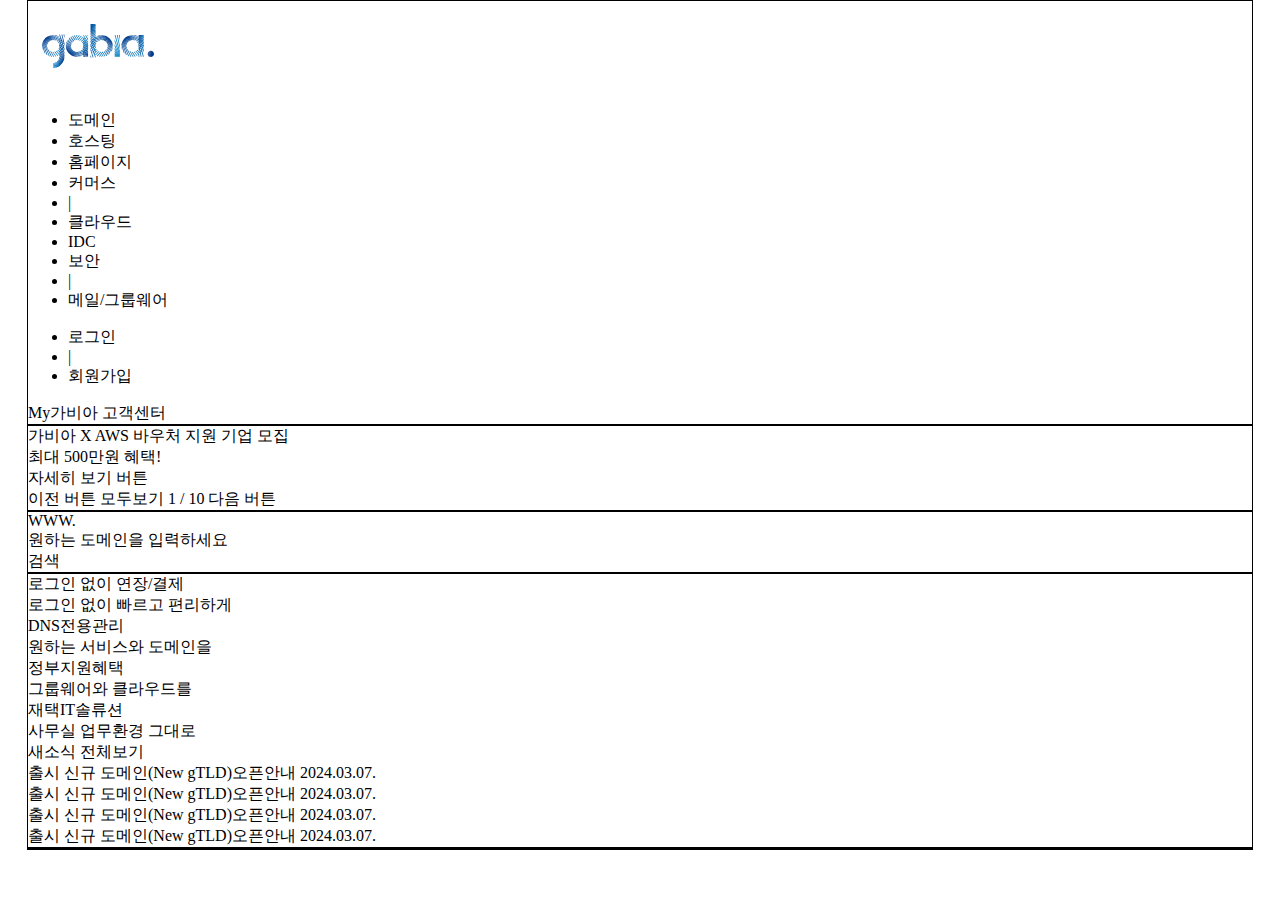
==== index.html @ aa73c3cf "Add files via upload" ====
<!DOCTYPE html>
<html lang="ko">
<head>
    <meta charset="UTF-8">
    <meta name="viewport" content="width=device-width, initial-scale=1.0">
    <link rel="stylesheet" href="./index.css">
    <link rel="stylesheet" href="reset.css">
    <title>웹을 넘어 클라우드로, 가비아</title>
</head>
<body>
	<div class="wrap">
        <header>
            <div class="container">
                <div class="header_cont">
                    <div class="main_logo">
                        <img src="./img/logo-gabia.svg" alt="가비아 로고">
                    </div>
                    <div>
                        <ul class="nav_cont">
                            <a href="#"><li>도메인</li></a>
                            <a href="#"><li>호스팅</li></a>
                            <a href="#"><li>홈페이지</li></a>
                            <a href="#"><li>커머스</li></a>
                            <a href="#"><li>|</li></a>
                            <a href="#"><li>클라우드</li></a>
                            <a href="#"><li>IDC</li></a>
                            <a href="#"><li>보안</li></a>
                            <a href="#"><li>|</li></a>
                            <a href="#"><li>메일/그룹웨어</li></a>
                        </ul>
                    </div>
                    <div>
                        <ul>
                            <a href="#"><li>로그인</li></a>
                            <a href="#"><li>|</li></a>
                            <a href="#"><li>회원가입</li></a>
                        </ul>
                    </div>
                    <div>
                        <a href="#"><span>My가비아</span></a>
                        <a href="#"><span>고객센터</span></a>
                    </div>
                </div>
            </div>
        </header>
        <section>
            <div class="sec_1">
                <div class="container">
                    <div>
                        <div>가비아 X AWS 바우처 지원 기업 모집</div>
                        <div>최대 500만원 혜택!</div>
                        <div>자세히 보기 버튼</div>
                        <div>
                            <span>이전 버튼</span>
                            <span>모두보기 1 / 10</span>
                            <span>다음 버튼</span>
                        </div>
                    </div>
                </div>
            </div>
            <div class="sec_2">
                <div class="container">
                    <div>
                        <div>WWW.</div>
                        <div>원하는 도메인을 입력하세요</div>
                        <div>검색</div>
                    </div>
                </div>
            </div>
            <div class="sec_3">
                <div class="container">
                    <div>
                        <div>
                            <div>로그인 없이 연장/결제</div>
                            <div>로그인 없이 빠르고 편리하게</div>
                        </div>
                        <div>
                            <div>DNS전용관리</div>
                            <div>원하는 서비스와 도메인을</div>
                        </div>
                        <div>
                            <div>정부지원혜택</div>
                            <div>그룹웨어와 클라우드를</div>
                        </div>
                        <div>
                            <div>재택IT솔류션</div>
                            <div>사무실 업무환경 그대로</div>
                        </div>
                    </div>
                    <div>
                        <div>
                            <div>
                                <span>새소식</span>
                                <span>전체보기</span>
                            </div>
                            <div>
                                <div>
                                    <span>출시</span>
                                    <span>신규 도메인(New gTLD)오픈안내</span>
                                    <span>2024.03.07.</span>
                                </div>
                            </div>
                            <div>
                                <div>
                                    <span>출시</span>
                                    <span>신규 도메인(New gTLD)오픈안내</span>
                                    <span>2024.03.07.</span>
                                </div>
                            </div>
                            <div>
                                <div>
                                    <span>출시</span>
                                    <span>신규 도메인(New gTLD)오픈안내</span>
                                    <span>2024.03.07.</span>
                                </div>
                            </div>
                            <div>
                                <div>
                                    <span>출시</span>
                                    <span>신규 도메인(New gTLD)오픈안내</span>
                                    <span>2024.03.07.</span>
                                </div>
                            </div>
                        </div>
                        <div></div>
                    </div>
                </div>
            </div>
            <div class="sec_4">
                <div class="container"></div>
            </div>
        </section>
    </div>
</body>
</html>
---- index.css ----
.header {
  height: 90px;
  background-color: rgb(206, 247, 247);
}
.container {
  width: 1224px;
  height: inherit;
  background-color: #fff;
  border: 1px solid;
  margin: 0 auto;
}
.header .container {
  display: flex;
}
.header div .logo {
  width: 156px;
  height: inherit;
  background-color: beige;
}
.header div .logo img {
  margin-left: 10px;
}
.header div .nav {
  width: 663px;
  height: inherit;
  background-color: rgb(250, 250, 139);
}
.header div .nav ul {
  padding: 0;
  margin: 0;
  margin-top: 25px;
  display: flex;
  list-style: none;
}
.header div .nav ul li {
  font-size: 18px;
  letter-spacing: -1px;
  padding: 7px;
  margin: 1px;
}
.header div .log_page {
  width: 204px;
  height: inherit;
  background-color: beige;
  display: flex;
  justify-content: flex-end;
  align-items: center;
}
.header div .log_page button {
  font-size: 14px;
  color: #666666;
  padding: 0 5px;
  letter-spacing: -1px;
}
.header div .log_page .btn_log {
  border-right: 1px solid #999;
}
/* //log_page */
.header div .My_page {
  width: 201px;
  height: inherit;
  background-color: rgb(250, 250, 139);
  display: flex;
  align-items: center;
}
.header div .My_page button {
  width: 80px;
  padding: 3px 0;
  background-color: #9ca0a7;
  color: #fff;
  letter-spacing: -1px;
  border-radius: 2px;
  margin-left: 2px;
}
.header div .My_page .btn_my {
  margin-right: 5px;
}

/* //.header */

.banner {
  height: 400px;
  background-color: rgb(119, 253, 253);
}
.banner .ban_con {
  display: flex;
  flex-direction: column;
}
.banner div .ban_tit {
  width: 1224px;
  height: 215px;
  background-color: rgb(202, 202, 75);
}
.banner div .ban_look {
  width: 1224px;
  height: 103px;
  background-color: rgb(248, 248, 119);
}
.banner div .ban_slide_btn {
  width: 1224px;
  height: 82px;
  background-color: rgb(202, 202, 75);
}

/* //banner */

.search {
  height: 85px;
  background-color: #fbfaf8;
}
.search_main {
  width: 1170px;
  height: 54px;
  line-height: 54px;
  font-size: 20px;
  margin: 16px auto;
  border: 1px solid #cccccc;
  background-color: #fff;
  border-radius: 3px;
  display: flex;
}
.search .container {
  background-color: #fbfaf8;
}
.search_main .search_text {
  width: 98px;
  height: 54px;
  text-align: center;
}
.search_main .search_input {
  width: 947px;
  height: 54px;
  color: #ccccd6;
}
.search_main .search_btn {
  flex-grow: 1;
  text-align: center;
  background-color: #2c8bcb;
  color: #fff;
}

/* //search */

.choose {
  height: 510px;
  background-color: rgb(119, 253, 253);
}
.choose .choose_ban {
  height: 194px;
  background-color: rgb(248, 248, 119);
  display: flex;
}
.choose .choose_ban div {
  width: 281px;
  height: 122px;
  text-align: center;
  margin: 11px;
  margin-top: 41px;
  /* background-color: aqua; */
  border: 1px solid #cccccc;
  border-radius: 3px;
}
.choose .choose_ban div:first-child {
  margin-left: 15px;
}
.choose .choose_ban div dl {
  margin-top: 20px;
}
.choose .choose_ban div dt {
  font-weight: 500;
  font-size: 20px;
  letter-spacing: -2px;
  color: #333333;
}
.choose .choose_ban div dd {
  padding: 10px 38px;
  margin-left: 0;
  font-weight: 300;
  letter-spacing: -1px;
  color: #666666;
}

.choose .choose_art {
  height: 316px;
  display: flex;
}

.choose .choose_art .choose_news {
  width: 615px;
  height: 316px;
  background-color: beige;
}
.choose .choose_art .choose_event {
  width: 615px;
  height: 316px;
  background-color: rgb(202, 202, 75);
}

/* //choose */
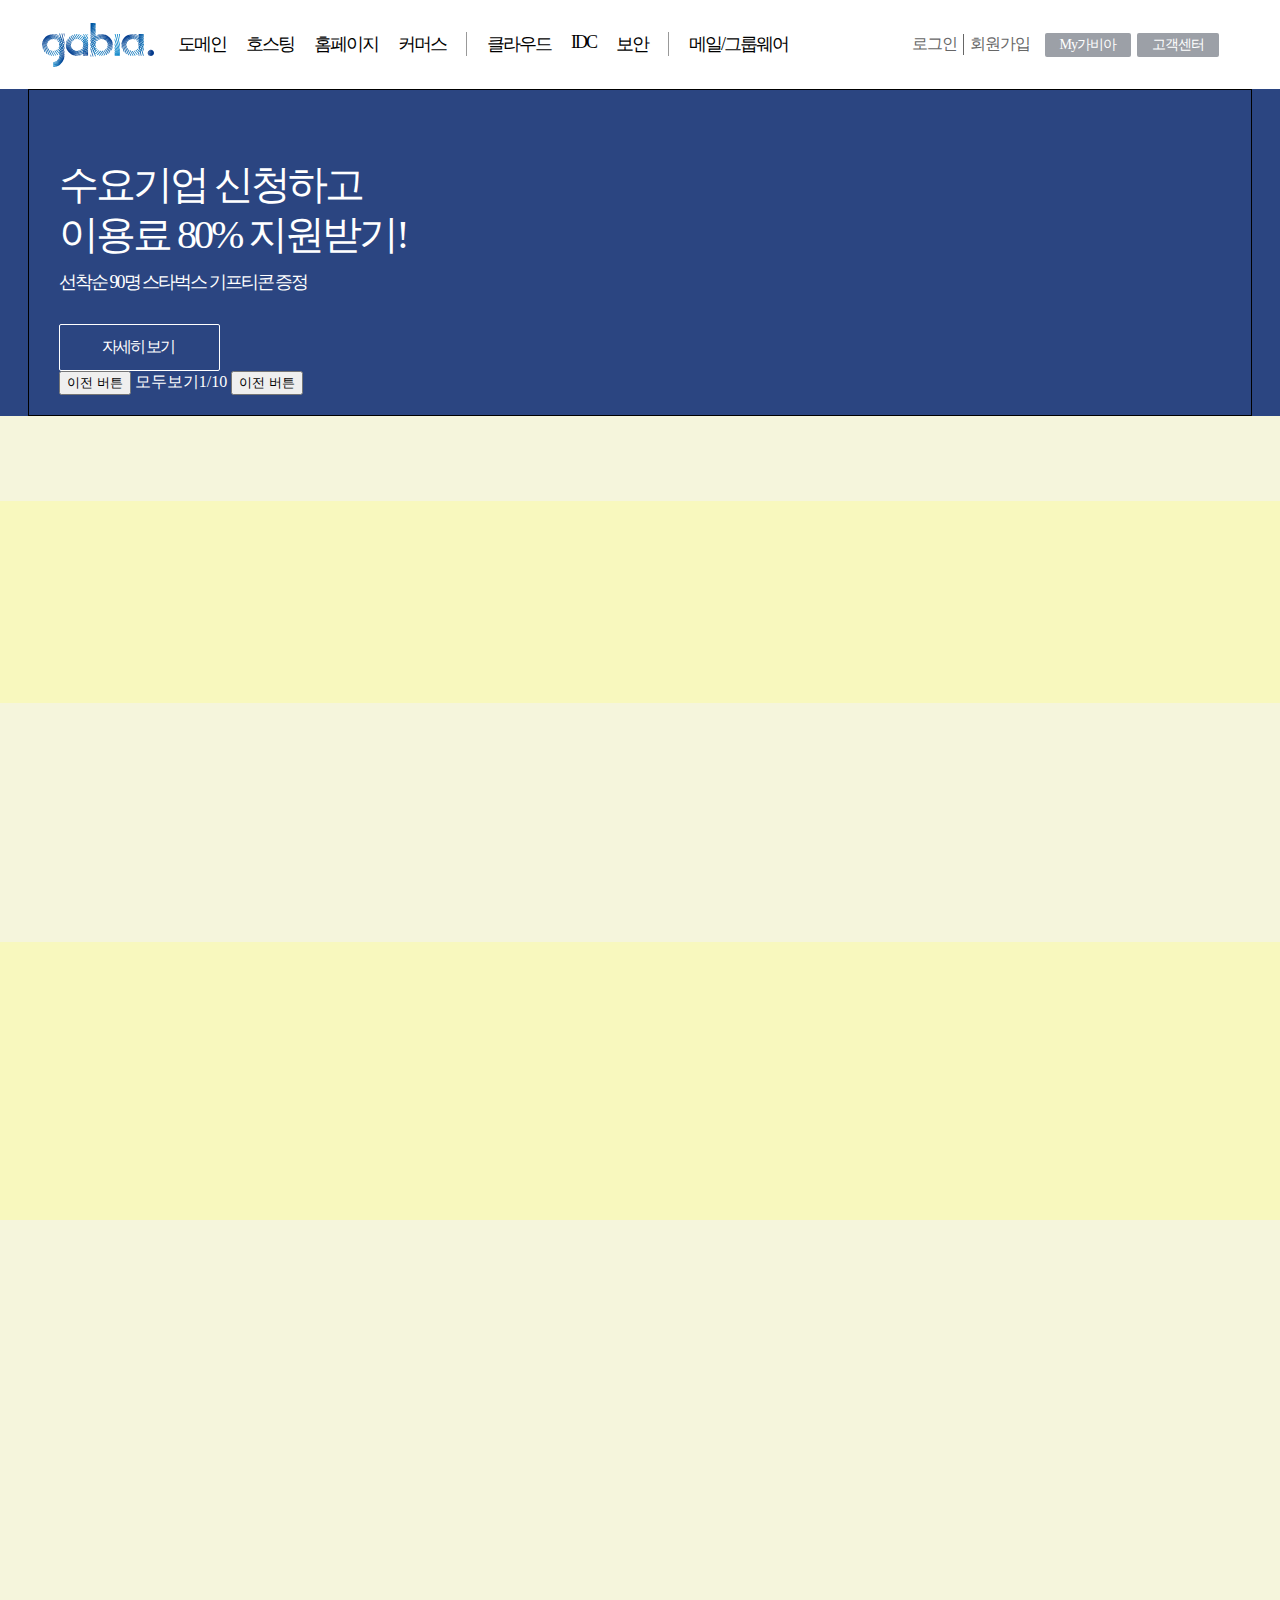
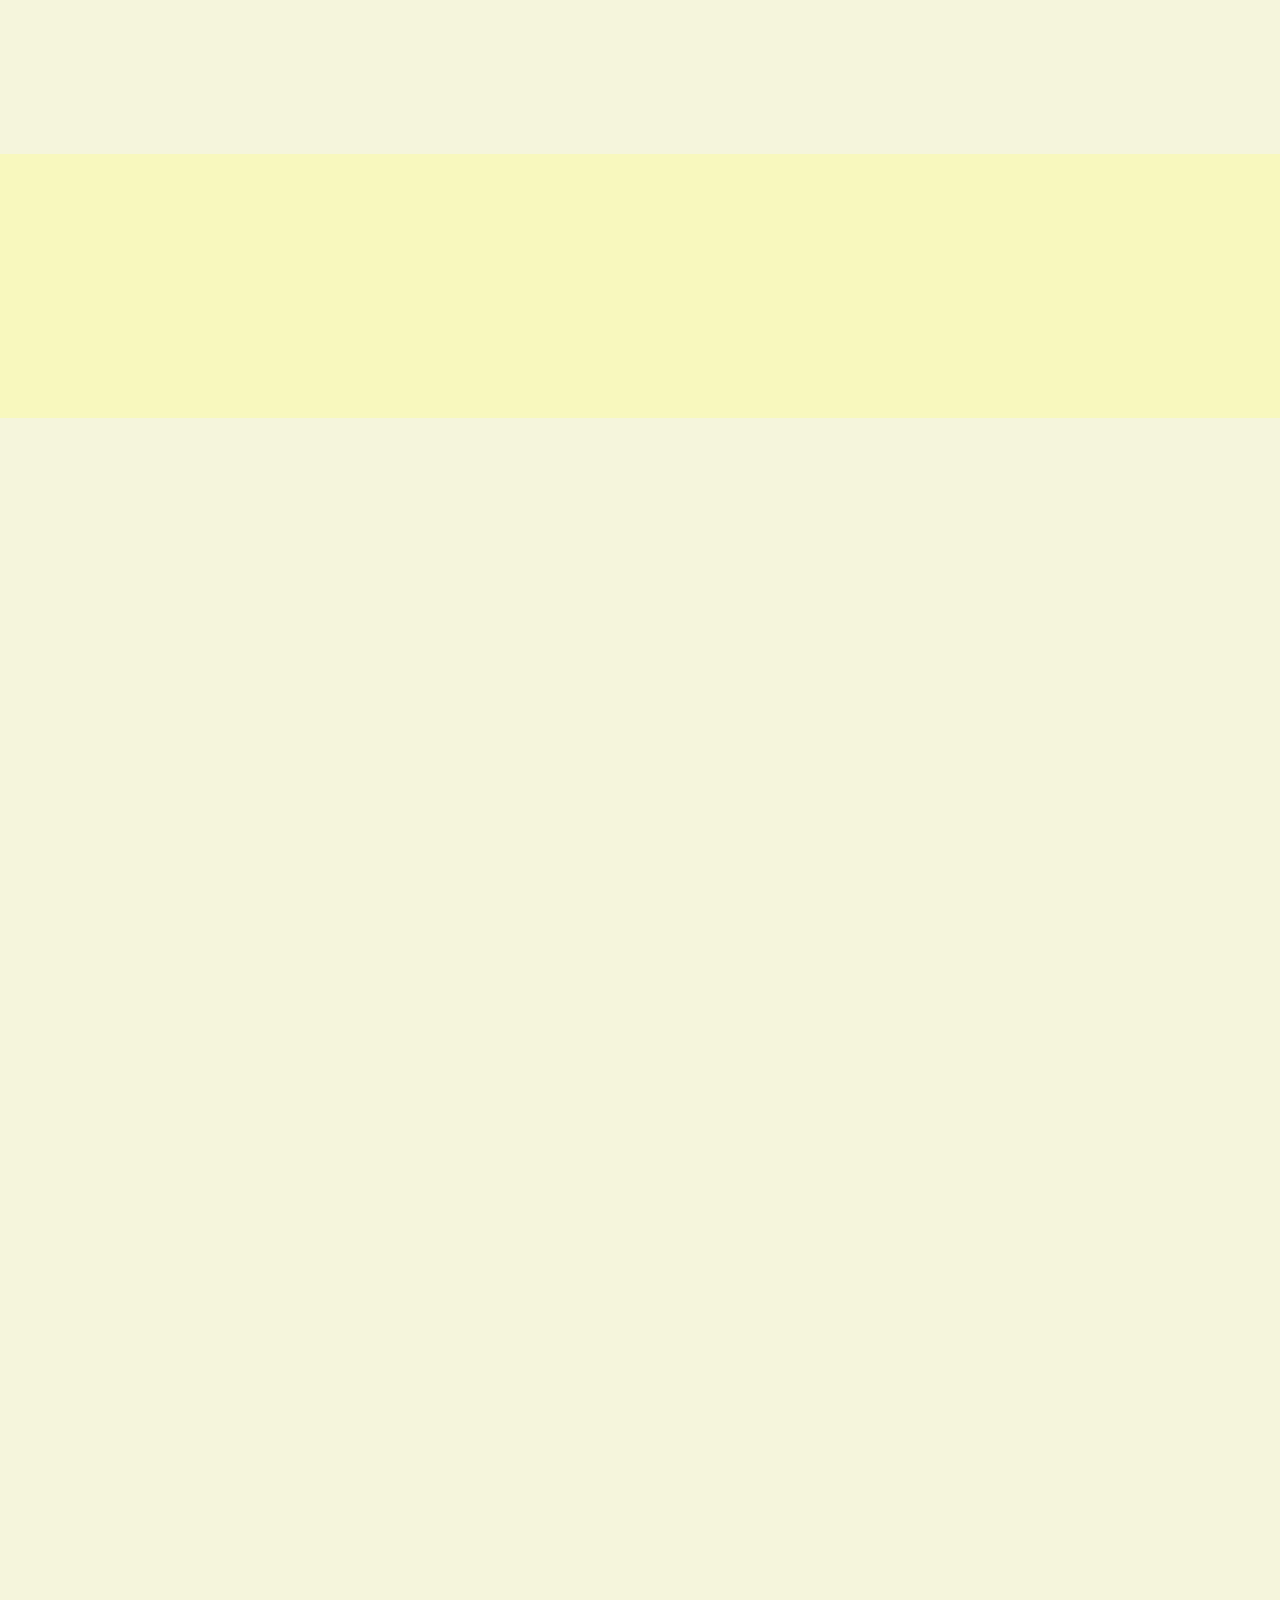
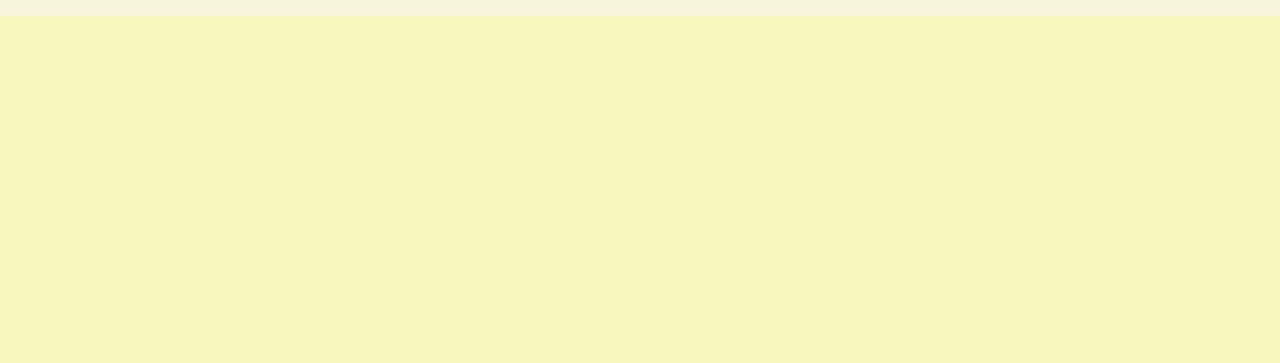
==== commit c82db396: "Add files via upload" ====
--- a/index.html
+++ b/index.html
@@ -1,135 +1,131 @@
 <!DOCTYPE html>
 <html lang="ko">
 <head>
-    <meta charset="UTF-8">
-    <meta name="viewport" content="width=device-width, initial-scale=1.0">
-    <link rel="stylesheet" href="./index.css">
-    <link rel="stylesheet" href="reset.css">
-    <title>웹을 넘어 클라우드로, 가비아</title>
+	<meta charset="UTF-8">
+	<meta name="viewport" content="width=device-width, initial-scale=1.0">
+	<link rel="stylesheet" href="./css/index.css">
+	<link rel="stylesheet" href="./css/reset.css">
+	<title>웹을 넘어 클라우드로. 가비아</title>
 </head>
 <body>
-	<div class="wrap">
-        <header>
-            <div class="container">
-                <div class="header_cont">
-                    <div class="main_logo">
-                        <img src="./img/logo-gabia.svg" alt="가비아 로고">
-                    </div>
-                    <div>
-                        <ul class="nav_cont">
-                            <a href="#"><li>도메인</li></a>
-                            <a href="#"><li>호스팅</li></a>
-                            <a href="#"><li>홈페이지</li></a>
-                            <a href="#"><li>커머스</li></a>
-                            <a href="#"><li>|</li></a>
-                            <a href="#"><li>클라우드</li></a>
-                            <a href="#"><li>IDC</li></a>
-                            <a href="#"><li>보안</li></a>
-                            <a href="#"><li>|</li></a>
-                            <a href="#"><li>메일/그룹웨어</li></a>
-                        </ul>
-                    </div>
-                    <div>
-                        <ul>
-                            <a href="#"><li>로그인</li></a>
-                            <a href="#"><li>|</li></a>
-                            <a href="#"><li>회원가입</li></a>
-                        </ul>
-                    </div>
-                    <div>
-                        <a href="#"><span>My가비아</span></a>
-                        <a href="#"><span>고객센터</span></a>
-                    </div>
-                </div>
-            </div>
-        </header>
-        <section>
-            <div class="sec_1">
-                <div class="container">
-                    <div>
-                        <div>가비아 X AWS 바우처 지원 기업 모집</div>
-                        <div>최대 500만원 혜택!</div>
-                        <div>자세히 보기 버튼</div>
-                        <div>
-                            <span>이전 버튼</span>
-                            <span>모두보기 1 / 10</span>
-                            <span>다음 버튼</span>
-                        </div>
-                    </div>
-                </div>
-            </div>
-            <div class="sec_2">
-                <div class="container">
-                    <div>
-                        <div>WWW.</div>
-                        <div>원하는 도메인을 입력하세요</div>
-                        <div>검색</div>
-                    </div>
-                </div>
-            </div>
-            <div class="sec_3">
-                <div class="container">
-                    <div>
-                        <div>
-                            <div>로그인 없이 연장/결제</div>
-                            <div>로그인 없이 빠르고 편리하게</div>
-                        </div>
-                        <div>
-                            <div>DNS전용관리</div>
-                            <div>원하는 서비스와 도메인을</div>
-                        </div>
-                        <div>
-                            <div>정부지원혜택</div>
-                            <div>그룹웨어와 클라우드를</div>
-                        </div>
-                        <div>
-                            <div>재택IT솔류션</div>
-                            <div>사무실 업무환경 그대로</div>
-                        </div>
-                    </div>
-                    <div>
-                        <div>
-                            <div>
-                                <span>새소식</span>
-                                <span>전체보기</span>
-                            </div>
-                            <div>
-                                <div>
-                                    <span>출시</span>
-                                    <span>신규 도메인(New gTLD)오픈안내</span>
-                                    <span>2024.03.07.</span>
-                                </div>
-                            </div>
-                            <div>
-                                <div>
-                                    <span>출시</span>
-                                    <span>신규 도메인(New gTLD)오픈안내</span>
-                                    <span>2024.03.07.</span>
-                                </div>
-                            </div>
-                            <div>
-                                <div>
-                                    <span>출시</span>
-                                    <span>신규 도메인(New gTLD)오픈안내</span>
-                                    <span>2024.03.07.</span>
-                                </div>
-                            </div>
-                            <div>
-                                <div>
-                                    <span>출시</span>
-                                    <span>신규 도메인(New gTLD)오픈안내</span>
-                                    <span>2024.03.07.</span>
-                                </div>
-                            </div>
-                        </div>
-                        <div></div>
-                    </div>
-                </div>
-            </div>
-            <div class="sec_4">
-                <div class="container"></div>
-            </div>
-        </section>
-    </div>
+	<header class="header">
+		<div class="container">
+			<div class="gabia_logo">
+				<a href="#">
+					<img src="./img/logo-gabia.svg" alt="가비아 로고">
+				</a>
+			</div>
+			<div class="nav">
+				<ul>
+					<li><a href="#">도메인</a></li>
+					<li><a href="#">호스팅</a></li>
+					<li><a href="#">홈페이지</a></li>
+					<li><a href="#">커머스</a></li>
+					<li><a href="#">클라우드</a></li>
+					<li><a href="#">IDC</a></li>
+					<li><a href="#">보안</a></li>
+					<li><a href="#">메일/그룹웨어</a></li>
+				</ul>
+			</div>
+			<div class="nav_log">
+				<span>
+					<a href="#">로그인</a>
+				</span>
+				<span>
+					<a href="#">회원가입</a>
+				</span>
+				<span class="mygbia_box">
+					<a href="#">My가비아</a>
+				</span>
+				<span class="mygbia_box center">
+					<a href="#">고객센터</a>
+				</span>
+			</div>
+		</div>
+	</header>
+	<!-- //header -->
+	<section class="banner">
+		<div class="container">
+			<div class="banner_text">
+				<p>
+					수요기업 신청하고 <br>
+					이용료 80% 지원받기!
+				</p>
+				<p>
+					선착순 90명 스타벅스 기프티콘 증정
+				</p>
+			</div>
+			<div class="btn_look">
+				<a href="#">자세히 보기</a>
+			</div>
+			<div class="btn_bottom">
+					<button>이전 버튼</button>
+					<a href="">모두보기</a>1/10
+					<button>이전 버튼</button>
+			</div>
+		</div>
+	</section>
+	<section class="search">
+		<div class="container">
+			<div></div>
+			<div></div>
+			<div></div>
+		</div>
+	</section>
+	<section class="select">
+		<div class="container">
+			<div></div>
+			<div></div>
+			<div></div>
+			<div></div>
+		</div>
+	</section>
+	<section class="news">
+		<div class="container">
+			<div></div>
+			<div></div>
+		</div>
+	</section>
+	<section class="banner2">
+		<div class="container">
+			<div></div>
+			<div></div>
+			<div></div>
+			<div></div>
+		</div>
+	</section>
+	<section class="question">
+		<div class="container">
+			<div></div>
+			<div></div>
+			<div></div>
+			<div></div>
+		</div>
+	</section>
+	<section class="library">
+		<div class="container">
+			<div></div>
+			<div></div>
+			<div></div>
+		</div>
+	</section>
+	<section class="noticewrap">
+		<div class="container">
+			<div></div>
+			<div></div>
+		</div>
+	</section>
+	<section class="sitemap">
+		<div class="container">
+			<div></div>
+			<div></div>
+		</div>
+	</section>
+	<footer class="footer">
+		<div class="container">
+			<div></div>
+			<div></div>
+		</div>
+	</footer>
 </body>
 </html>--- a/css/index.css
+++ b/css/index.css
@@ -0,0 +1,142 @@
+.container {
+	width: 1224px;
+	height: inherit;
+	/* border: 1px solid black; */
+	margin: 0 auto;
+}
+/* //container */
+.header {
+	height: 89px;
+}
+.header .container {
+	display: flex;
+}
+.header .nav ul {
+	display: flex;
+	padding: 32px 0;
+	margin: 0;
+}
+.header .nav ul li {
+	list-style: none;
+	letter-spacing: -2px;
+	font-size: 1.125rem;
+	font-weight: 400;
+	margin: 0 10px;
+}
+.header .nav ul li:nth-child(4),
+.header .nav ul li:nth-child(7) {
+	border-right: 1px solid #999;
+	padding-right: 20px;
+}
+.header .nav_log {
+	display: flex;
+	flex-grow: 1;
+	justify-content: flex-end;
+    align-items: center;
+	letter-spacing: -1px;
+	color: #666;
+	margin-right: 30px;
+}
+.header .nav_log span a {
+	padding: 0 6px;
+}
+.header .nav_log span:nth-child(2) {
+	border-left: 1px solid #666;
+	margin-right: 6px;
+}
+.header .nav_log span.mygbia_box {
+	font-size: 0.875rem;
+	background-color: #9ca0a7;
+	padding: 3px 9px;
+	border-radius: 2px;
+	color: #fff;
+	margin: 0 3px;
+	font-weight: 400;
+}
+
+/* //header */
+
+.banner {
+	/* height: 400px; */
+	background-color: #2B4581;
+}
+.banner .container {
+	border: 1px solid black;
+	padding: 20px 30px;
+	box-sizing: border-box;
+	color: #fff;
+	display: flex;
+	flex-direction: column;
+}
+.banner .banner_text p:first-child {
+	margin: 0;
+	font-size: 40px;
+    font-weight: 400;
+    line-height: 50px;
+	letter-spacing: -3px;
+	padding-top: 50px;
+}
+.banner .banner_text p:last-child {
+	font-size: 18px;
+    font-weight: 100;
+	letter-spacing: -2px;
+	margin: 10px 0 0 0;
+}
+.banner .btn_look {
+	width: 75px;
+	border: 1px solid #fff;
+	padding: 12px 42px;
+	margin-top: 30px;
+	font-weight: 400;
+	letter-spacing: -2px;
+	border-radius: 2px;
+}
+
+
+
+/* //benner */
+
+
+
+
+
+
+
+
+
+
+
+/* //banner */
+
+.search {
+	height: 85px;
+	background-color: beige;
+}
+.select {
+	height: 202px;
+	background-color: rgb(248, 248, 190);
+}
+.news {
+	height: 239px;
+	background-color: beige;
+}
+.question {
+	height: 278px;
+	background-color: rgb(248, 248, 190);
+}
+.library {
+	height: 534px;
+	background-color: beige;
+}
+.noticewrap {
+	height: 264px;
+	background-color: rgb(248, 248, 190);
+}
+.sitemap {
+	height: 1197px;
+	background-color: beige;
+}
+.footer {
+	height: 348px;
+	background-color: rgb(248, 248, 190);
+}
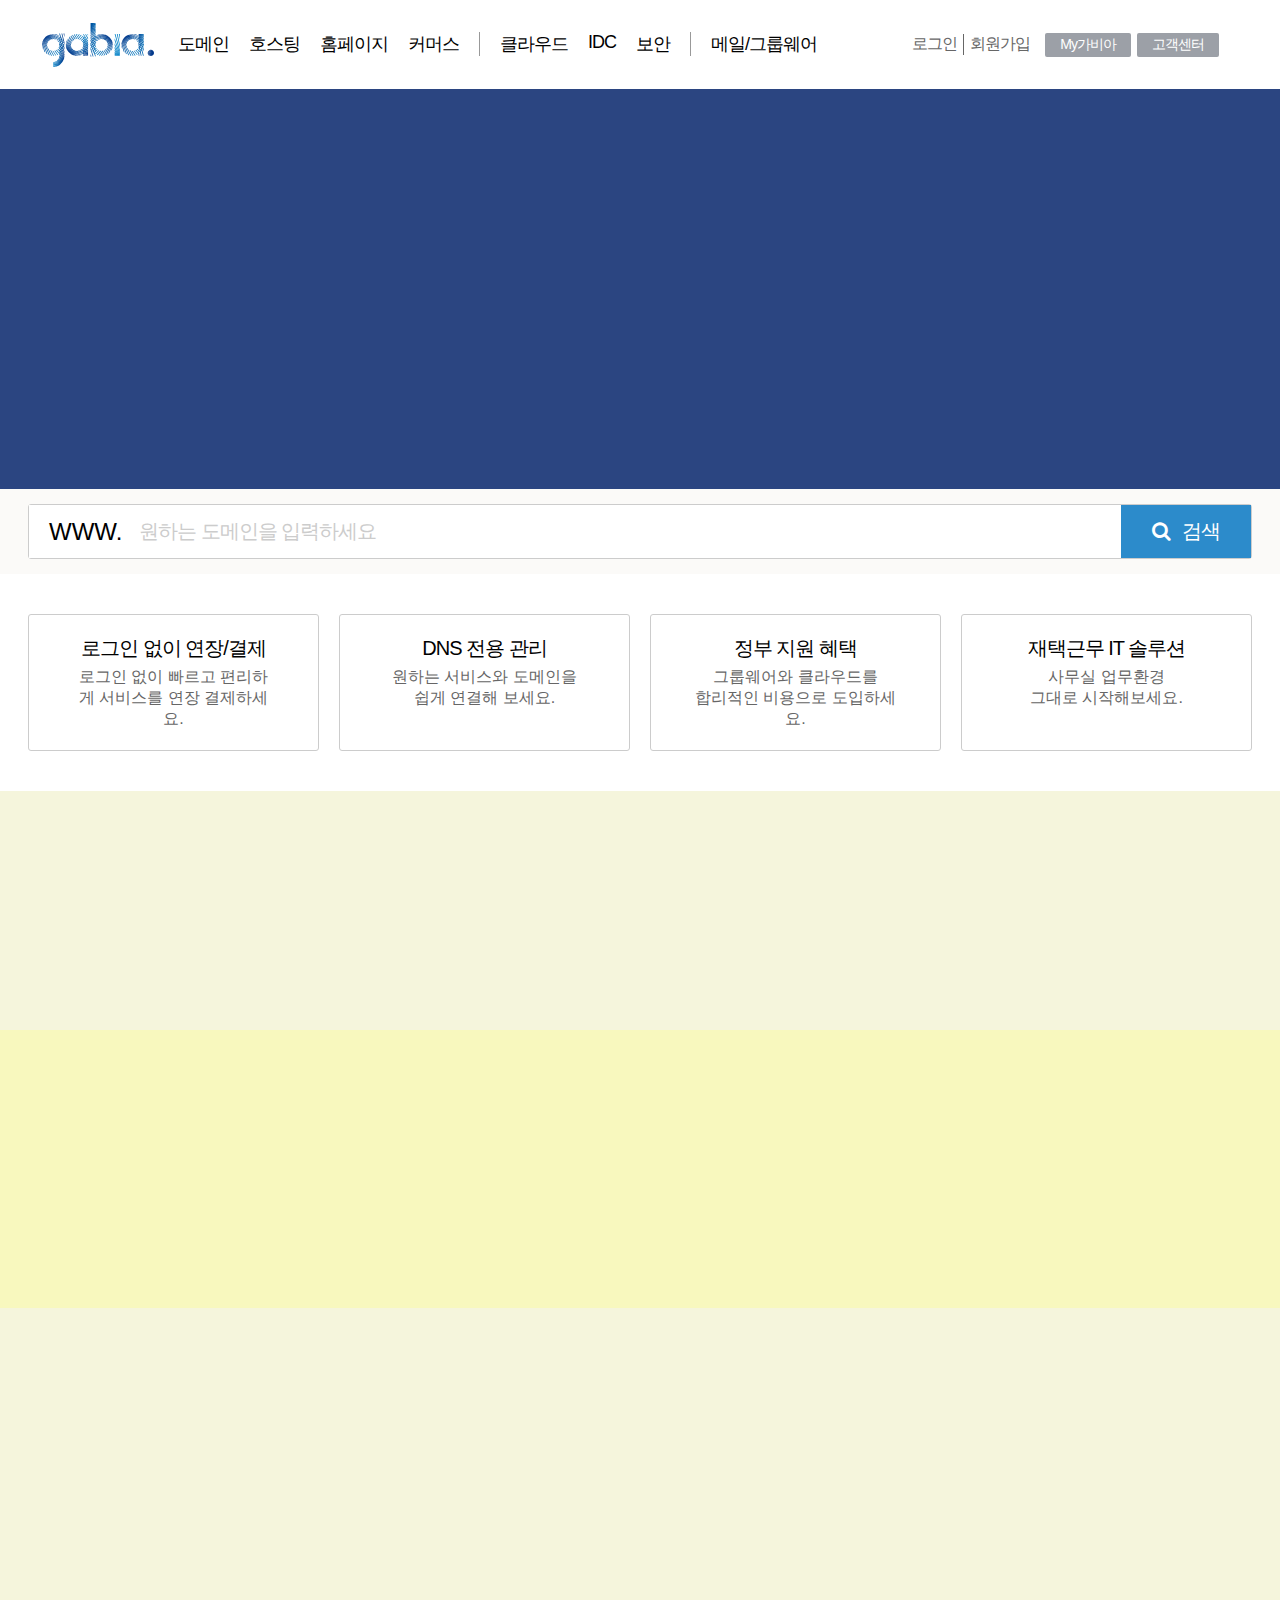
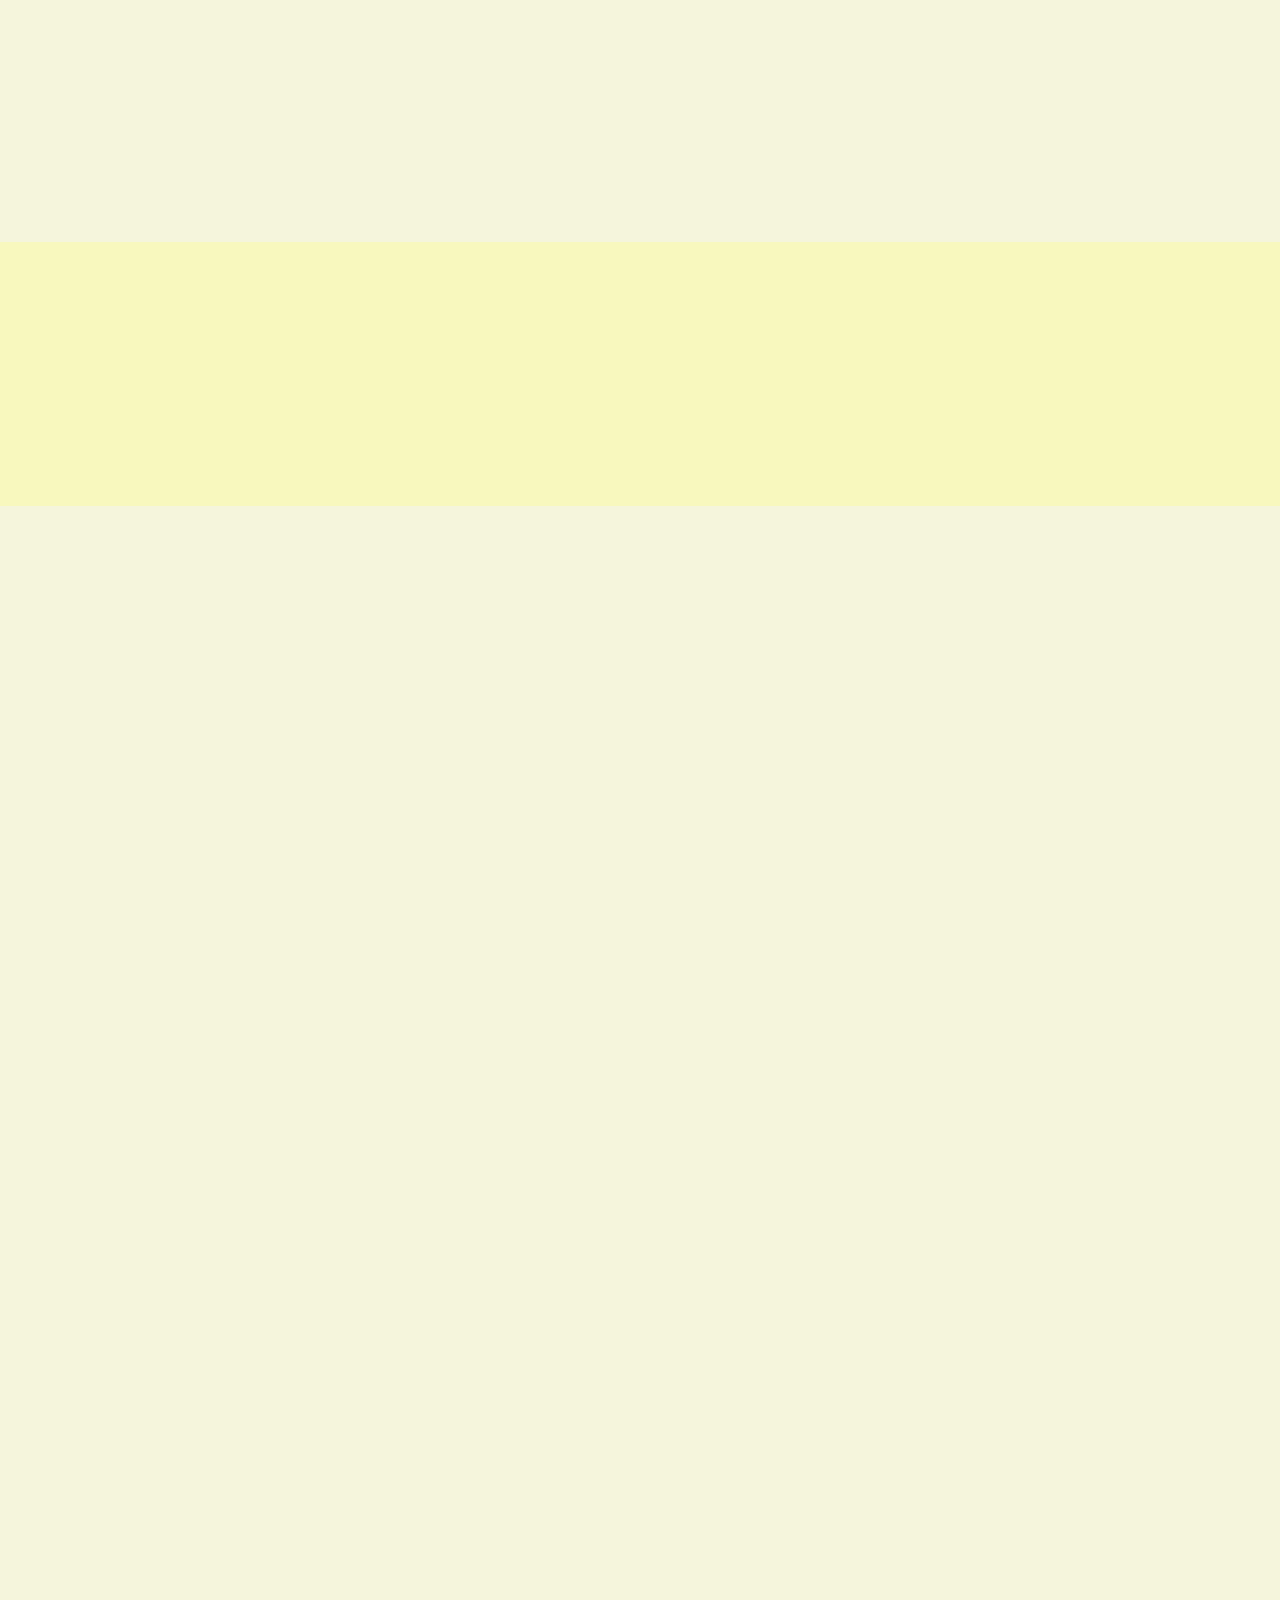
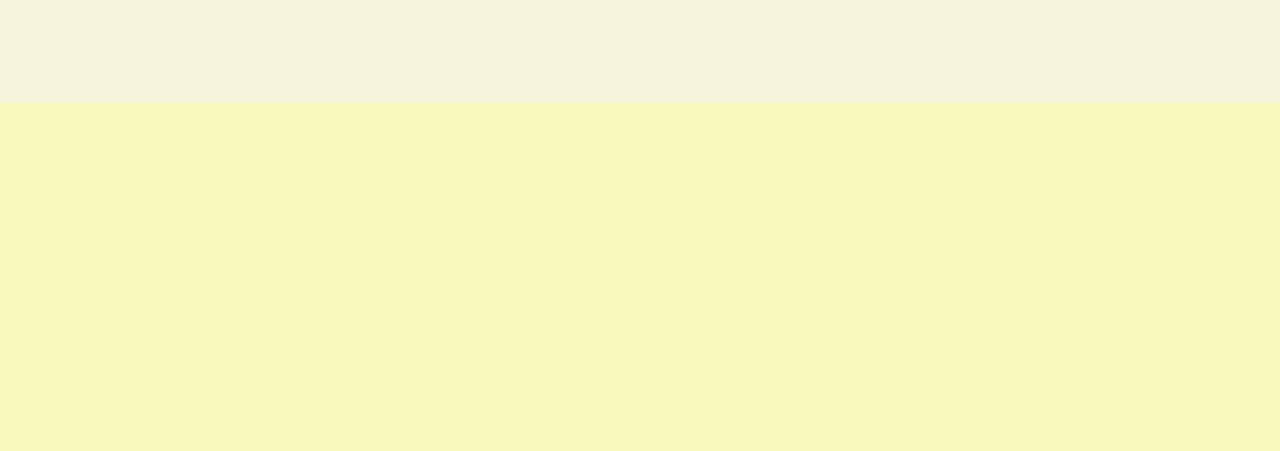
==== commit 33e48ce0: "Add files via upload" ====
--- a/index.html
+++ b/index.html
@@ -5,6 +5,8 @@
 	<meta name="viewport" content="width=device-width, initial-scale=1.0">
 	<link rel="stylesheet" href="./css/index.css">
 	<link rel="stylesheet" href="./css/reset.css">
+	<link href='//spoqa.github.io/spoqa-han-sans/css/SpoqaHanSans-kr.css' rel='stylesheet' type='text/css'>
+	<link rel="stylesheet" href="https://cdnjs.cloudflare.com/ajax/libs/font-awesome/4.7.0/css/font-awesome.css" integrity="sha512-5A8nwdMOWrSz20fDsjczgUidUBR8liPYU+WymTZP1lmY9G6Oc7HlZv156XqnsgNUzTyMefFTcsFH/tnJE/+xBg=="crossorigin="anonymous" referrerpolicy="no-referrer" />
 	<title>웹을 넘어 클라우드로. 가비아</title>
 </head>
 <body>
@@ -46,38 +48,49 @@
 	<!-- //header -->
 	<section class="banner">
 		<div class="container">
-			<div class="banner_text">
-				<p>
-					수요기업 신청하고 <br>
-					이용료 80% 지원받기!
-				</p>
-				<p>
-					선착순 90명 스타벅스 기프티콘 증정
-				</p>
-			</div>
-			<div class="btn_look">
-				<a href="#">자세히 보기</a>
-			</div>
-			<div class="btn_bottom">
-					<button>이전 버튼</button>
-					<a href="">모두보기</a>1/10
-					<button>이전 버튼</button>
+			
+		</div>
+	</section>
+	<!-- //banner -->
+	<section class="search">
+		<div class="container">
+			<div class="domain_box">
+				<div class="btn_text">WWW.</div>
+				<input type="text" placeholder="원하는 도메인을 입력하세요">
+				<button class="domin_btn">
+					<i class="fa fa-search"></i>
+					<span>검색</span>
+				</button>
 			</div>
 		</div>
 	</section>
-	<section class="search">
-		<div class="container">
-			<div></div>
-			<div></div>
-			<div></div>
-		</div>
-	</section>
+	<!-- //search -->
 	<section class="select">
 		<div class="container">
-			<div></div>
-			<div></div>
-			<div></div>
-			<div></div>
+			<div>
+				<a href="#">
+					<p class="select_fi_p">로그인 없이 연장/결제</p>
+					<p class="select_se_p">로그인 없이 빠르고 편리하게 서비스를 연장 결제하세요.</p>
+				</a>
+			</div>
+			<div>
+				<a href="#">
+					<p class="select_fi_p">DNS 전용 관리</p>
+					<p class="select_se_p">원하는 서비스와 도메인을 <br>쉽게 연결해 보세요.</p>
+				</a>
+			</div>
+			<div>
+				<a href="#">
+					<p class="select_fi_p">정부 지원 혜택</p>
+					<p class="select_se_p">그룹웨어와 클라우드를 <br>합리적인 비용으로 도입하세요.</p>
+				</a>
+			</div>
+			<div>
+				<a href="#">
+					<p class="select_fi_p">재택근무 IT 솔루션</p>
+					<p class="select_se_p">사무실 업무환경 <br>그대로 시작해보세요.</p>
+				</a>
+			</div>
 		</div>
 	</section>
 	<section class="news">
--- a/css/index.css
+++ b/css/index.css
@@ -18,7 +18,7 @@
 }
 .header .nav ul li {
 	list-style: none;
-	letter-spacing: -2px;
+	letter-spacing: -1px;
 	font-size: 1.125rem;
 	font-weight: 400;
 	margin: 0 10px;
@@ -32,7 +32,7 @@
 	display: flex;
 	flex-grow: 1;
 	justify-content: flex-end;
-    align-items: center;
+  align-items: center;
 	letter-spacing: -1px;
 	color: #666;
 	margin-right: 30px;
@@ -57,44 +57,86 @@
 /* //header */
 
 .banner {
-	/* height: 400px; */
+	height: 400px;
 	background-color: #2B4581;
-}
-.banner .container {
-	border: 1px solid black;
-	padding: 20px 30px;
-	box-sizing: border-box;
-	color: #fff;
-	display: flex;
-	flex-direction: column;
-}
-.banner .banner_text p:first-child {
-	margin: 0;
-	font-size: 40px;
-    font-weight: 400;
-    line-height: 50px;
-	letter-spacing: -3px;
-	padding-top: 50px;
-}
-.banner .banner_text p:last-child {
-	font-size: 18px;
-    font-weight: 100;
-	letter-spacing: -2px;
-	margin: 10px 0 0 0;
-}
-.banner .btn_look {
-	width: 75px;
-	border: 1px solid #fff;
-	padding: 12px 42px;
-	margin-top: 30px;
-	font-weight: 400;
-	letter-spacing: -2px;
-	border-radius: 2px;
 }
 
 
+/* //banner */
 
-/* //benner */
+.search {
+	height: 85px;
+	background: #FBFAF8;
+}
+.search .container {
+	padding: 15px 0;
+}
+
+.search .domain_box {
+	display: flex;
+	border: 1px solid #ccc;
+	border-radius: 3px;
+}
+.search .btn_text {
+	font-size: 1.5rem;
+	font-weight: 400;
+	line-height: 53px;
+	padding: 0 15px 0 20px;
+	background-color: #fff;
+}
+.search input {
+	border: 0;
+	font-size: 1.25rem;
+  font-weight: 300;
+	letter-spacing: -1px;
+	flex-grow: 1;
+}
+.search input::placeholder {
+	color: #ccc;
+}
+.search .domin_btn {
+	width: 130px;
+	background-color: #2C8BCB;
+	color: #fff;
+	font-size: 1.25rem;	
+}
+.search .domin_btn span {
+	margin-left: 5px;
+	font-weight: 400;
+	letter-spacing: -1px;
+}
+/* //search */
+.select {
+	/* background-color: rgb(248, 248, 190); */
+}
+.select .container {
+	display: flex;
+	padding: 40px 0;
+}
+.select .container div {
+	width: 25%;
+	text-align: center;
+	border: 1px solid #ccc;
+	margin-left: 20px;
+	padding: 20px 42px;
+	border-radius: 3px;
+}
+.select .container div:first-child {
+	margin-left: 0;
+}
+.select p.select_fi_p {
+	font-size: 20px;
+	font-weight: 400;
+	letter-spacing: -1px;
+	margin: 0;
+}
+.select p.select_se_p {
+	font-size: 1rem;
+	font-weight: 300;
+	letter-spacing: 0;
+	margin: 5px 0 0 0;
+	color: #666;
+}
 
 
 
@@ -104,18 +146,7 @@
 
 
 
-
-
-/* //banner */
-
-.search {
-	height: 85px;
-	background-color: beige;
-}
-.select {
-	height: 202px;
-	background-color: rgb(248, 248, 190);
-}
+/* //search */
 .news {
 	height: 239px;
 	background-color: beige;
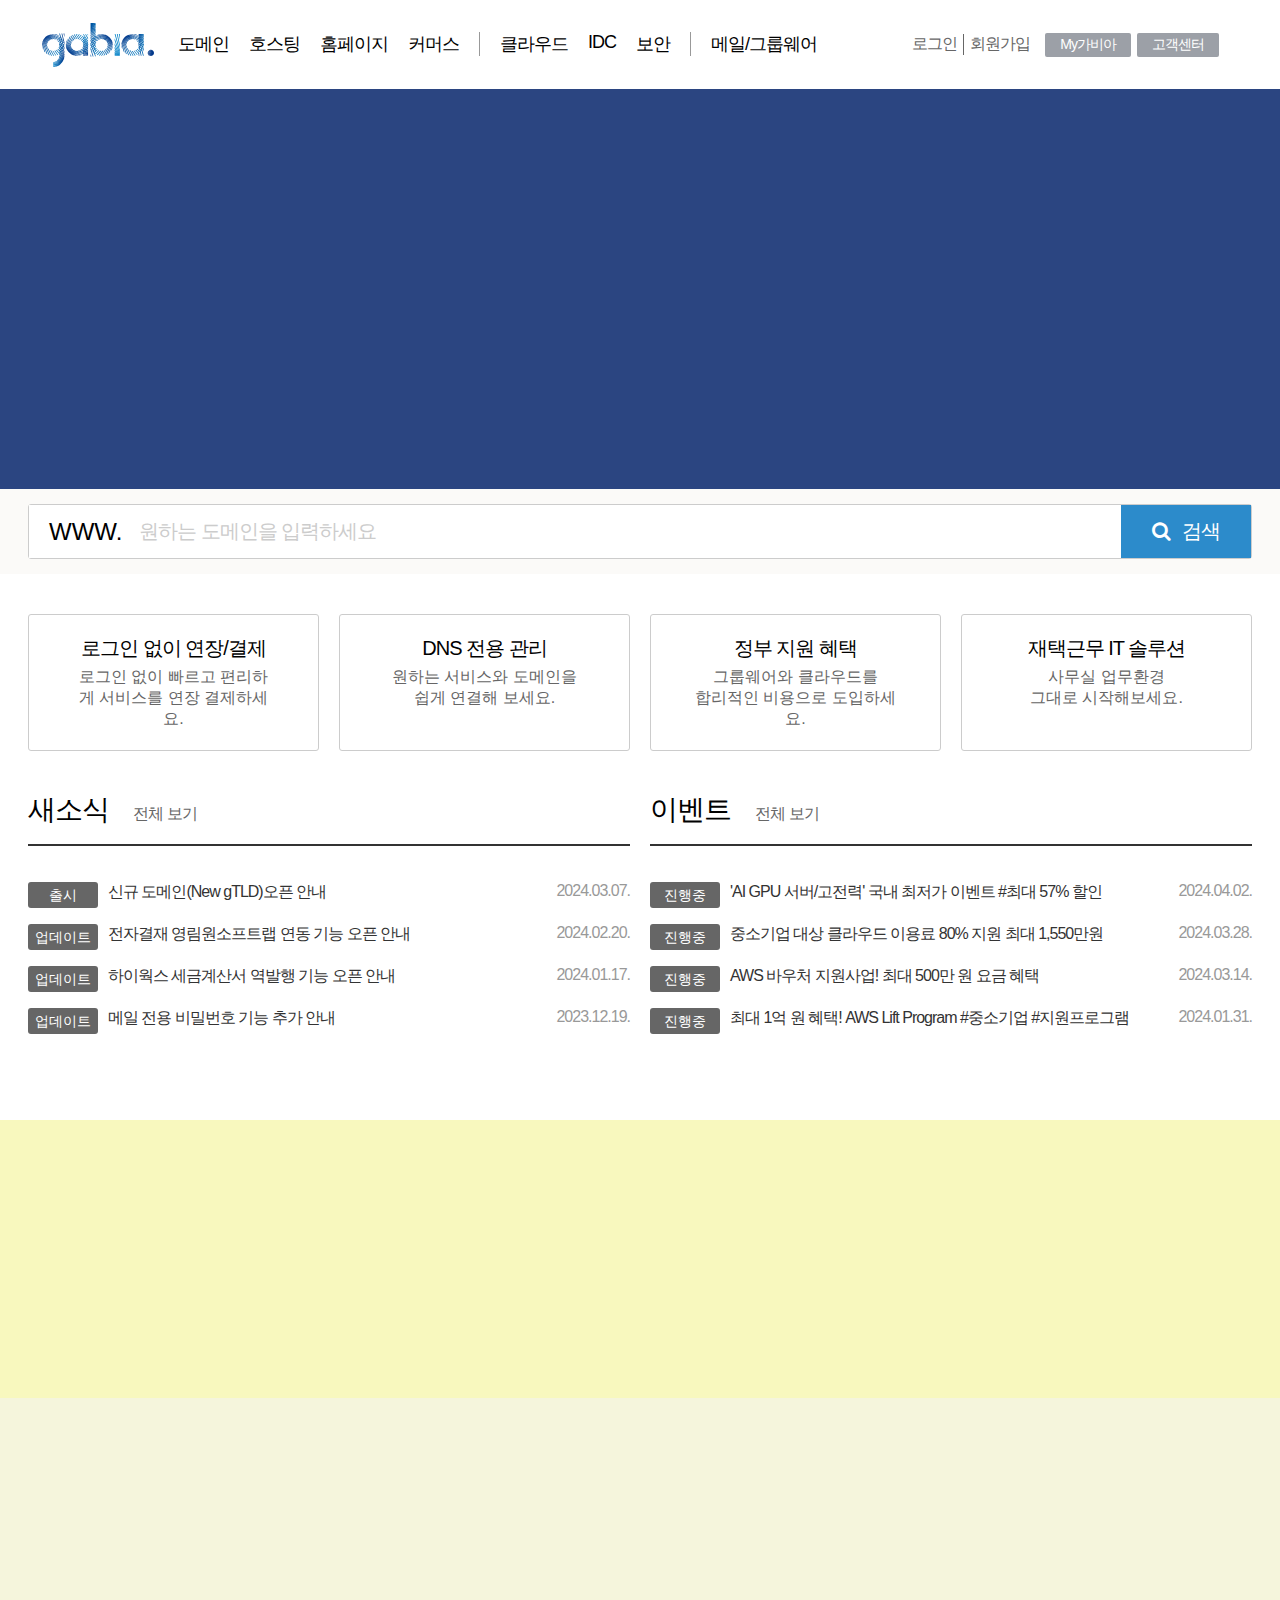
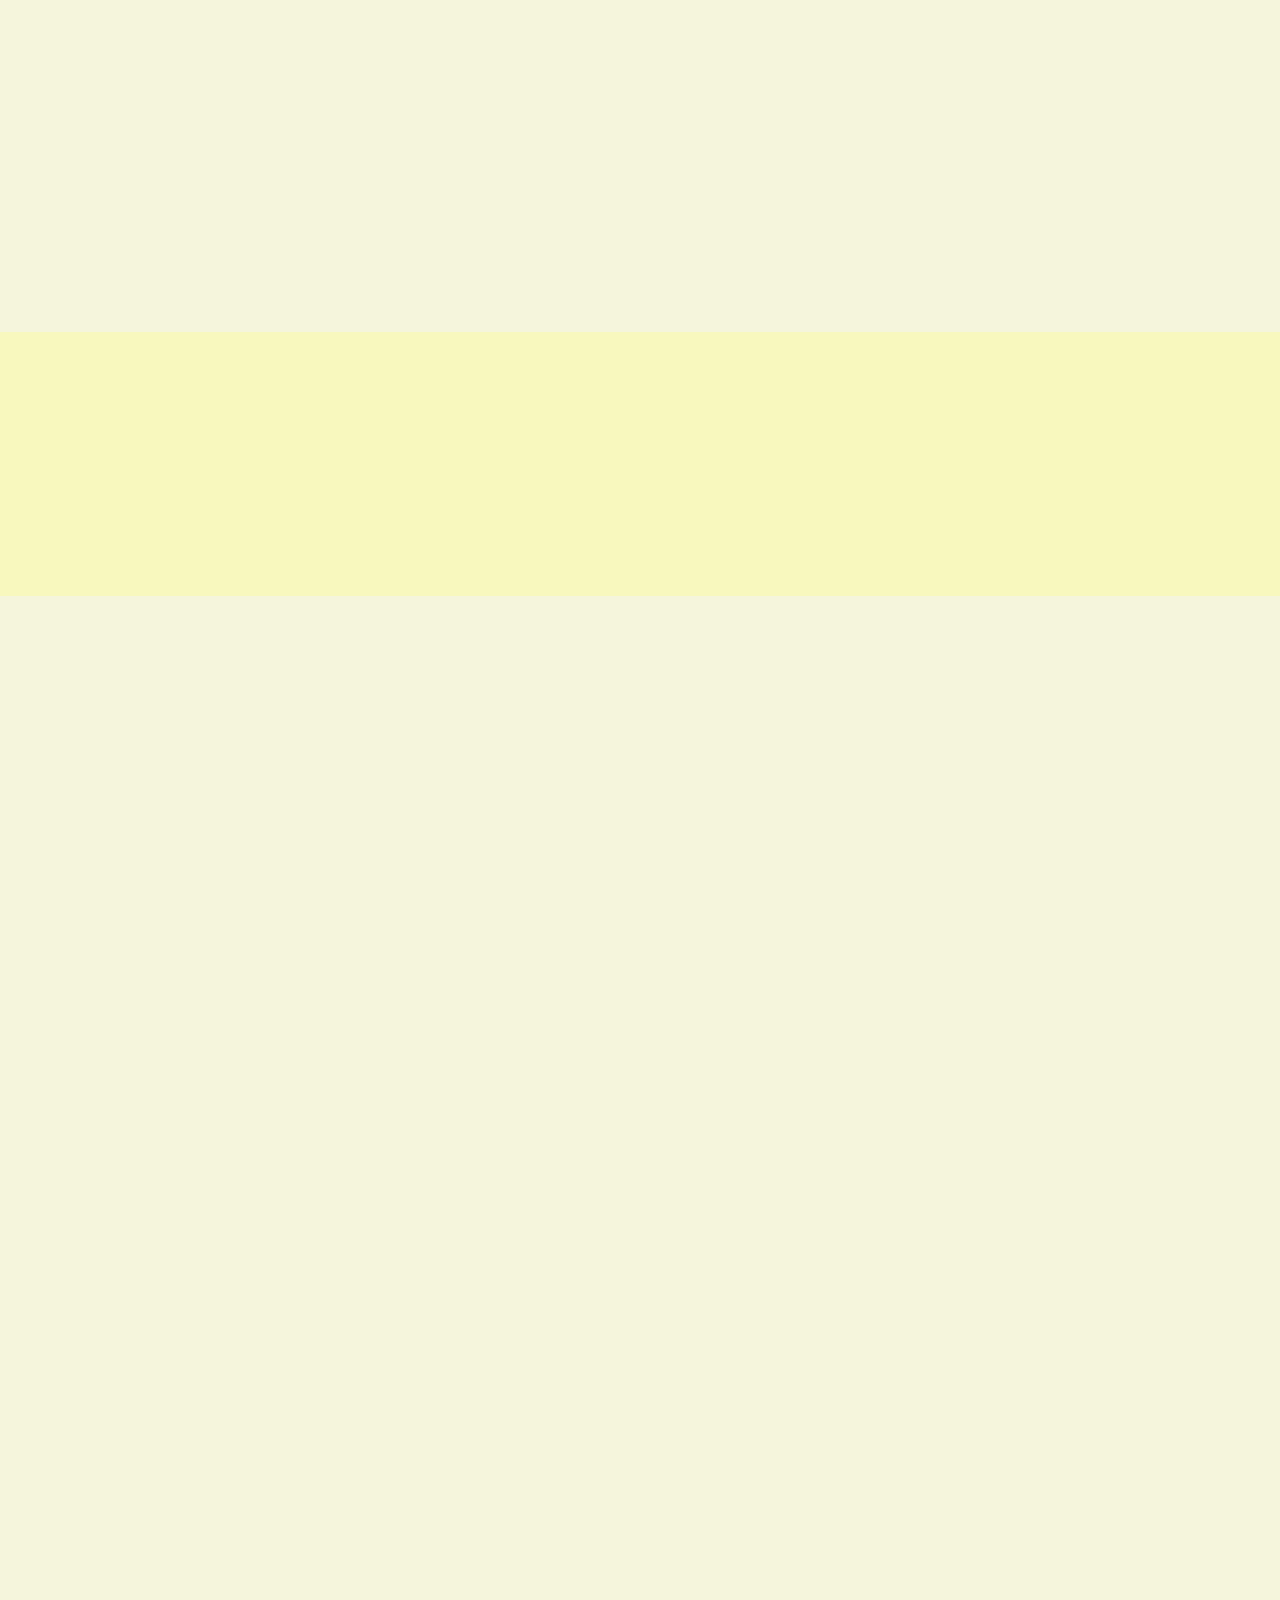
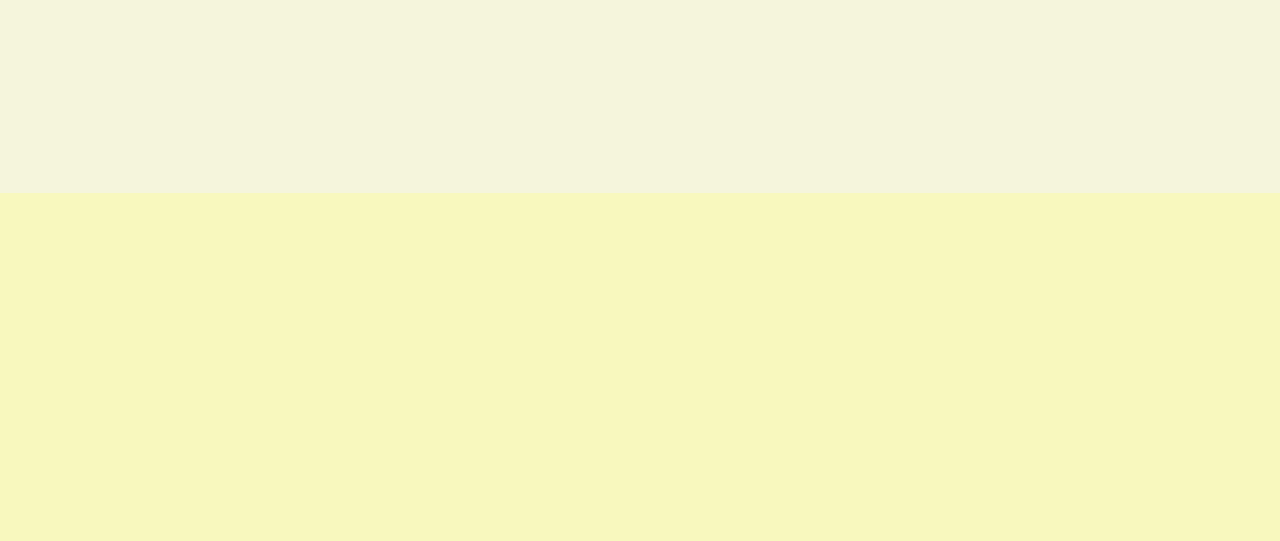
==== commit 834099ff: "Add files via upload" ====
--- a/index.html
+++ b/index.html
@@ -95,9 +95,92 @@
 	</section>
 	<section class="news">
 		<div class="container">
-			<div></div>
-			<div></div>
-		</div>
+			<div>
+				<span>새소식</span>
+				<a href="#" class="all_look">전체 보기</a>
+				<div>
+					<ul>
+						<li>출시</li>
+						<li>
+							<a href="">
+								신규 도메인(New gTLD)오픈 안내
+							</a>	
+						</li>
+						<li>2024.03.07.</li>
+					</ul>
+					<ul>
+						<li>업데이트</li>
+						<li>
+							<a href="">
+								전자결재 영림원소프트랩 연동 기능 오픈 안내
+							</a>	
+						</li>
+						<li>2024.02.20.</li>
+					</ul>
+					<ul>
+						<li>업데이트</li>
+						<li>
+							<a href="">
+								하이웍스 세금계산서 역발행 기능 오픈 안내
+							</a>	
+						</li>
+						<li>2024.01.17.</li>
+					</ul>
+					<ul>
+						<li>업데이트</li>
+						<li>
+							<a href="">
+								메일 전용 비밀번호 기능 추가 안내
+							</a>	
+						</li>
+						<li>2023.12.19.</li>
+					</ul>
+				</div>
+			</div>
+			<div>
+				<span>이벤트</span>
+				<a href="#" class="all_look">전체 보기</a>
+				<div>
+					<ul>
+						<li>진행중</li>
+						<li>
+							<a href="">
+								'AI GPU 서버/고전력' 국내 최저가 이벤트 #최대 57% 할인
+							</a>	
+						</li>
+						<li>2024.04.02.</li>
+					</ul>
+					<ul>
+						<li>진행중</li>
+						<li>
+							<a href="">
+								중소기업 대상 클라우드 이용료 80% 지원 최대 1,550만원
+							</a>	
+						</li>
+						<li>2024.03.28.</li>
+					</ul>
+					<ul>
+						<li>진행중</li>
+						<li>
+							<a href="">
+								AWS 바우처 지원사업! 최대 500만 원 요금 혜택
+							</a>	
+						</li>
+						<li>2024.03.14.</li>
+					</ul>
+					<ul>
+						<li>진행중</li>
+						<li>
+							<a href="">
+								최대 1억 원 혜택! AWS Lift Program #중소기업 #지원프로그램
+							</a>	
+						</li>
+						<li>2024.01.31.</li>
+					</ul>
+				</div>
+			</div>
+
+		</div>	
 	</section>
 	<section class="banner2">
 		<div class="container">
--- a/css/index.css
+++ b/css/index.css
@@ -137,20 +137,105 @@
 	margin: 5px 0 0 0;
 	color: #666;
 }
-
-
-
-
-
-
-
-
-
 /* //search */
 .news {
-	height: 239px;
-	background-color: beige;
-}
+	/* height: 239px; */
+
+}
+.news .container {
+	display: flex;
+}
+.news .container > div {
+	width: 50%;
+	margin-bottom: 70px;
+}
+.news .container > div:first-child {
+	margin-right: 20px;
+}
+.news .container > div div {
+	border-top: 2px solid #333;
+	padding-top: 20px;
+	margin-top: 15px;
+}
+
+.news .container div span {
+	font-size: 1.75rem;
+	font-weight: 400;
+	letter-spacing: -1px;
+}
+.news .container div .all_look {
+	font-weight: 300;
+	color: #666;
+	letter-spacing: -1px;
+	margin-left: 20px;
+}
+.news .container div div ul {
+	display: flex;
+	padding: 0;
+}
+.news .container div div ul li:first-child {
+	font-size: 14px;
+	background-color: #666;
+	width: 70px;
+	height: 26px;
+	line-height: 26px;
+	text-align: center;
+	color: #fff;
+	border-radius: 3px;
+	margin-right: 10px;
+}
+.news .container div div ul li:nth-child(2) {
+	font-weight: 300;
+	letter-spacing: -1px;
+	color: #333;
+}
+.news .container div div ul li:last-child {
+	flex-grow: 1;
+	text-align: right;
+	font-weight: 300;
+	letter-spacing: -1px;
+	color: #999;
+}
+
+
+
+
+
+
+
+
+
+
+
+
+
+
+.news div ul {
+	display: flex;
+}
+.news div ul li {
+	list-style: none;
+}
+
+
+
+
+
+
+
+
+
+
+
+
+
+
+
+
+
+
+
+/* //news */
 .question {
 	height: 278px;
 	background-color: rgb(248, 248, 190);
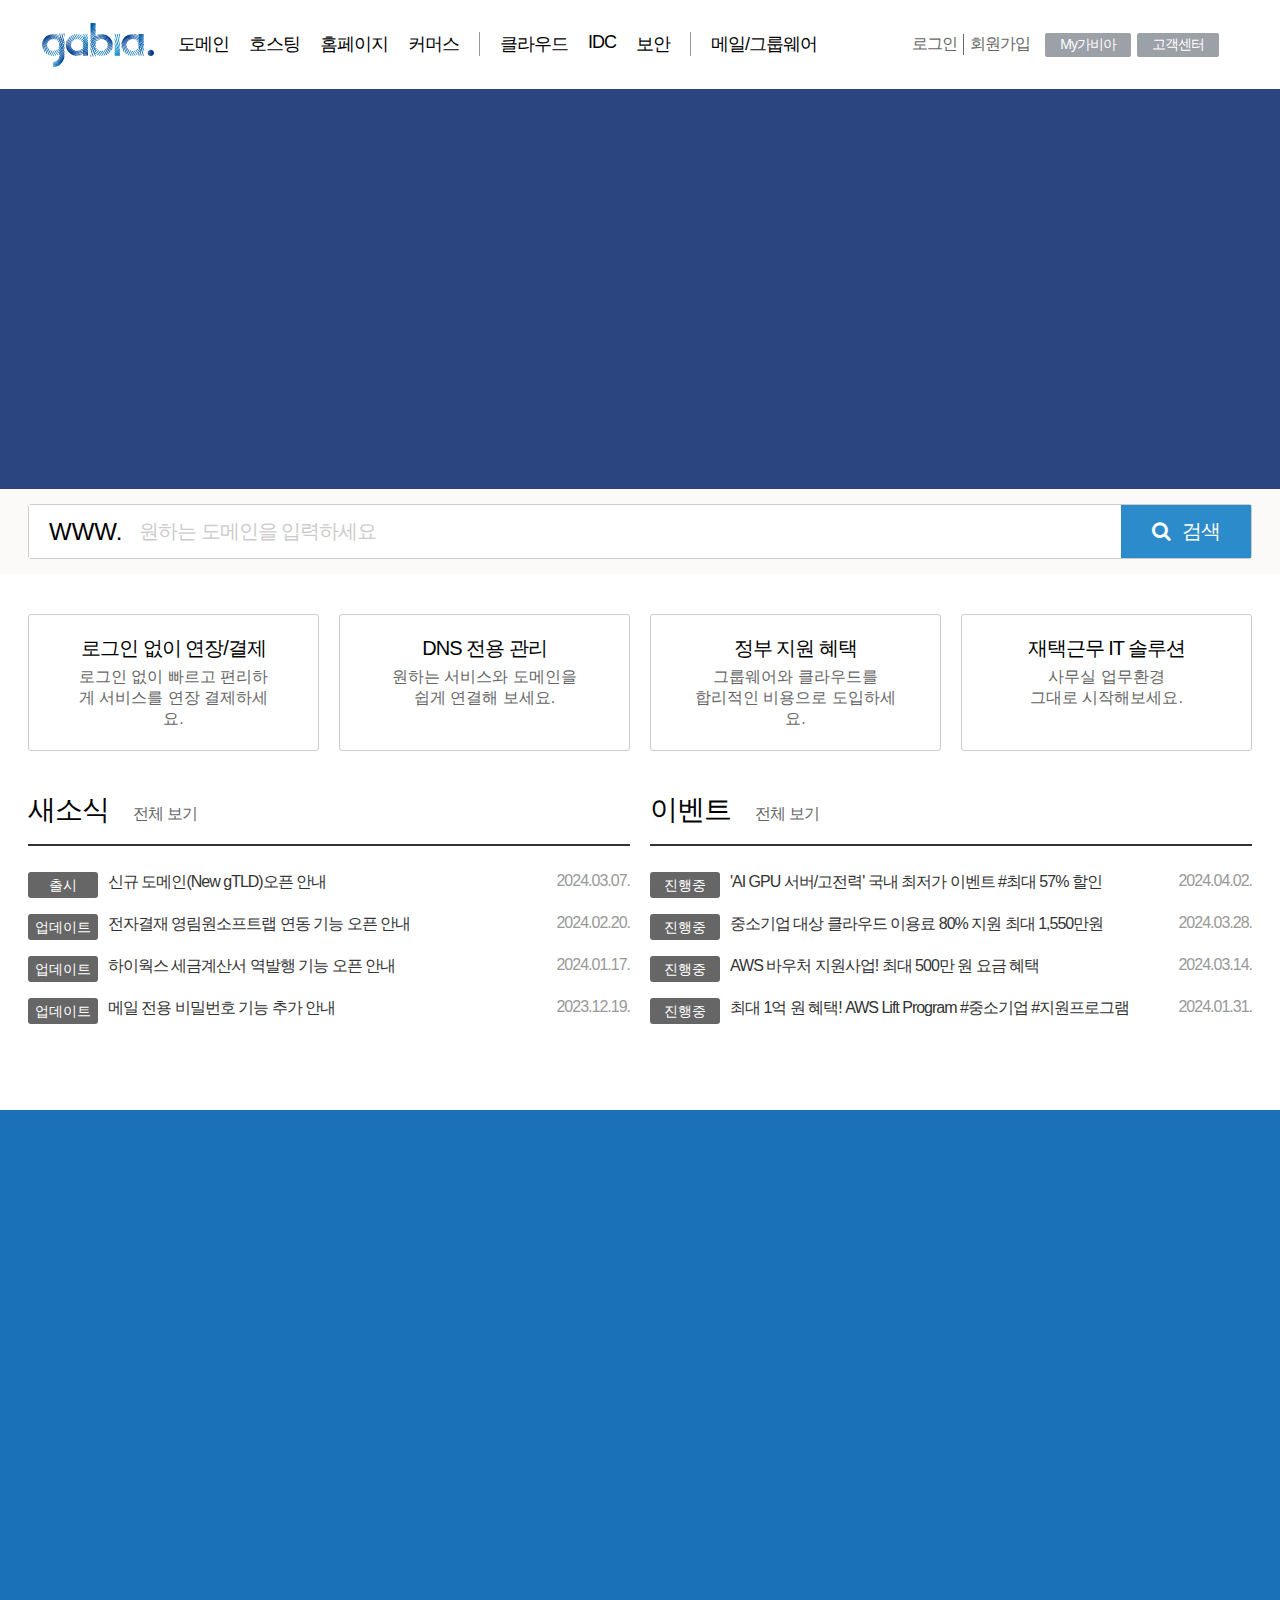
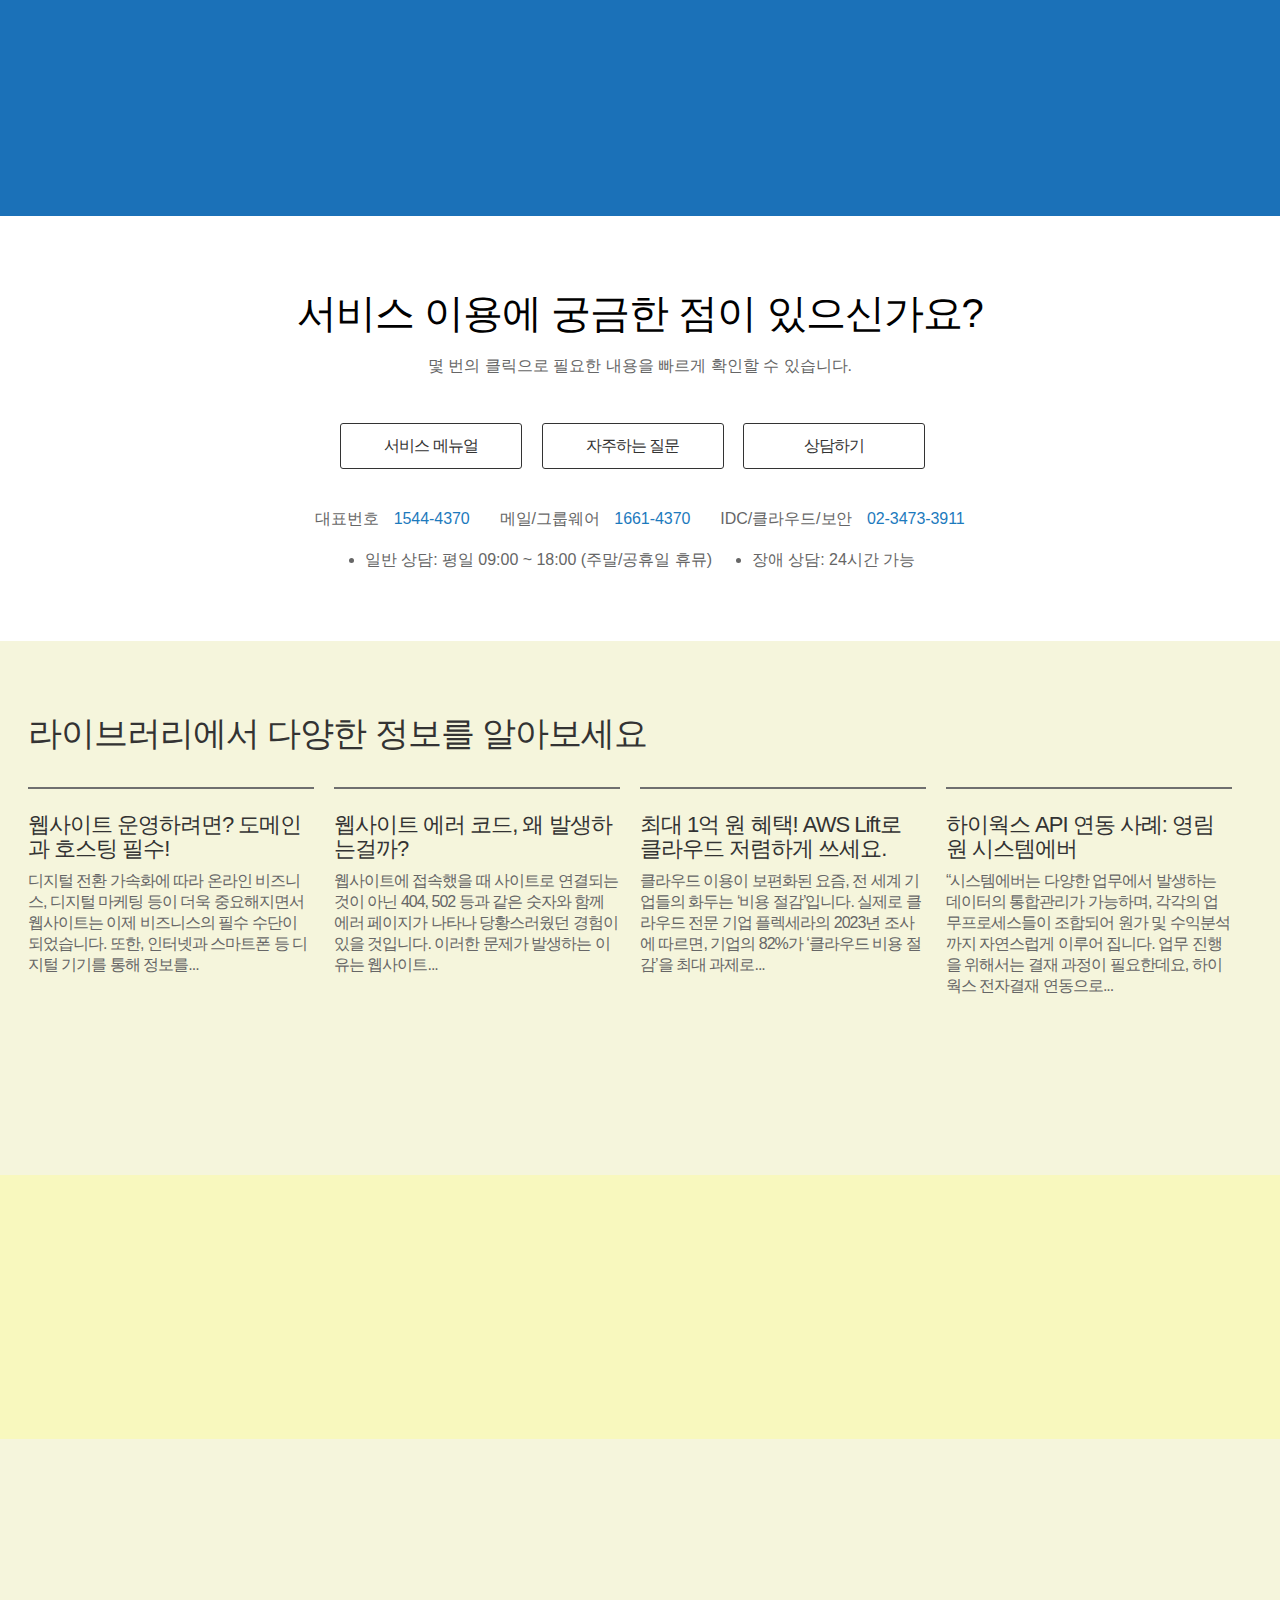
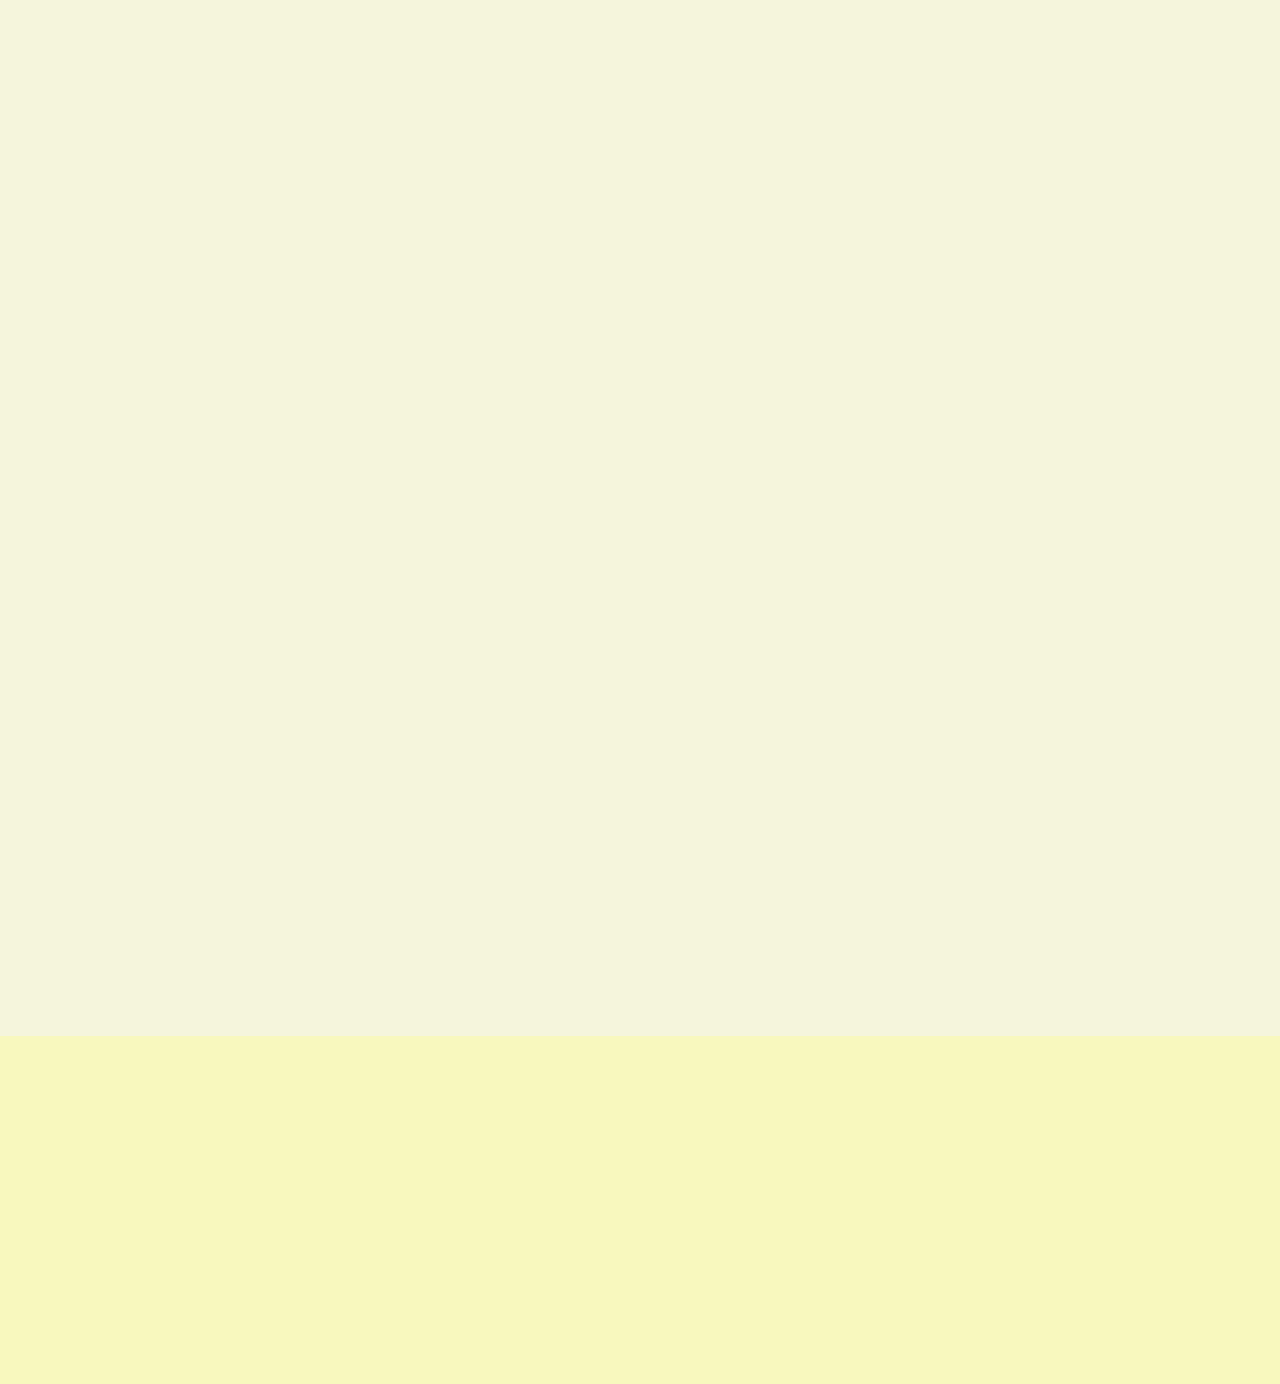
==== commit 37ab6511: "Add files via upload" ====
--- a/index.html
+++ b/index.html
@@ -179,30 +179,91 @@
 					</ul>
 				</div>
 			</div>
+		</div>	
+	</section>
+	<section class="banner2">
+		<div class="container">
+			<div></div>
+			<div></div>
+			<div></div>
+			<div></div>
+		</div>
+	</section>
+	<section class="question">
+		<div class="container">
+			<div>
+				<p>서비스 이용에 궁금한 점이 있으신가요?</p>
+				<p>몇 번의 클릭으로 필요한 내용을 빠르게 확인할 수 있습니다.</p>
+			</div>
+			<div class="question_menu">
+				<a href="#">서비스 메뉴얼</a>
+				<a href="#">자주하는 질문</a>
+				<a href="#">상담하기</a>
+			</div>
+			<div class="question_num">
+				<div>
+					<span>대표번호</span>
+					<span>1544-4370</span>
+				</div>
+				<div>
+					<span>메일/그룹웨어</span>
+					<span>1661-4370</span>
+				</div>
+				<div>
+					<span>IDC/클라우드/보안</span>
+					<span>02-3473-3911</span>
+				</div>
+			</div>
+			<ul>
+				<li>일반 상담: 평일 09:00 ~ 18:00 (주말/공휴일 휴뮤)</li>
+				<li>장애 상담: 24시간 가능</li>
+			</ul>
+		</div>
+	</section>
+	<section class="library">
+		<div class="container">
+			<div class="library_head">
+				라이브러리에서 다양한 정보를 알아보세요
+			</div>
+			<div class="library_body">
+				<div>
+					<a href="" class="library_body_tit">
+						웹사이트 운영하려면? 도메인과 호스팅 필수!
+					</a>
+					<a href="">
+						디지털 전환 가속화에 따라 온라인 비즈니스, 디지털 마케팅 등이 더욱 중요해지면서 웹사이트는 이제 비즈니스의 필수 수단이 되었습니다.
+						또한, 인터넷과 스마트폰 등 디지털 기기를 통해 정보를...
+					</a>
+				</div>
+				<div >
+					<a href="" class="library_body_tit">
+						웹사이트 에러 코드, 왜 발생하는걸까?
+					</a>
+					<a href="">
+						웹사이트에 접속했을 때 사이트로 연결되는 것이 아닌 404, 502 등과 같은 숫자와 함께 에러 페이지가 나타나 당황스러웠던 경험이 있을 것입니다. 
+						이러한 문제가 발생하는 이유는 웹사이트...
+					</a>
+				</div>
+				<div >
+					<a href="" class="library_body_tit">
+						최대 1억 원 혜택! AWS Lift로 클라우드 저렴하게 쓰세요.
+					</a>
+					<a href="">
+						클라우드 이용이 보편화된 요즘, 전 세계 기업들의 화두는 ‘비용 절감’입니다.
+						실제로 클라우드 전문 기업 플렉세라의 2023년 조사에 따르면, 기업의 82%가 ‘클라우드 비용 절감’을 최대 과제로...
+					</a>
+				</div>
+				<div >
+					<a href="" class="library_body_tit">
+						하이웍스 API 연동 사례: 영림원 시스템에버
+					</a>
+					<a href="">
+						“시스템에버는 다양한 업무에서 발생하는 데이터의 통합관리가 가능하며, 각각의 업무프로세스들이 조합되어 원가 및 수익분석까지 자연스럽게 이루어 집니다. 
+						업무 진행을 위해서는 결재 과정이 필요한데요, 하이웍스 전자결재 연동으로...
+					</a>
+				</div>
+			</div>
 
-		</div>	
-	</section>
-	<section class="banner2">
-		<div class="container">
-			<div></div>
-			<div></div>
-			<div></div>
-			<div></div>
-		</div>
-	</section>
-	<section class="question">
-		<div class="container">
-			<div></div>
-			<div></div>
-			<div></div>
-			<div></div>
-		</div>
-	</section>
-	<section class="library">
-		<div class="container">
-			<div></div>
-			<div></div>
-			<div></div>
 		</div>
 	</section>
 	<section class="noticewrap">
--- a/css/index.css
+++ b/css/index.css
@@ -140,7 +140,6 @@
 /* //search */
 .news {
 	/* height: 239px; */
-
 }
 .news .container {
 	display: flex;
@@ -154,10 +153,9 @@
 }
 .news .container > div div {
 	border-top: 2px solid #333;
-	padding-top: 20px;
+	padding-top: 10px;
 	margin-top: 15px;
 }
-
 .news .container div span {
 	font-size: 1.75rem;
 	font-weight: 400;
@@ -196,54 +194,137 @@
 	letter-spacing: -1px;
 	color: #999;
 }
-
-
-
-
-
-
-
-
-
-
-
-
-
-
 .news div ul {
 	display: flex;
 }
 .news div ul li {
 	list-style: none;
 }
-
-
-
-
-
-
-
-
-
-
-
-
-
-
-
-
-
-
-
 /* //news */
+.banner2 {
+	height: 706px;
+	background-color: #1B71B8;
+}
+/* //banner2 */
+
 .question {
-	height: 278px;
-	background-color: rgb(248, 248, 190);
-}
+	/* height: 278px; */
+	/* background-color: rgb(248, 248, 190); */
+}
+.question .container {
+	padding-bottom: 70px;
+}
+
+.question div p:first-child {
+	margin: 0;
+	font-size: 40px;
+	font-weight: 300;
+	letter-spacing: -1px;
+	text-align: center;
+	padding-top: 70px;
+}
+.question div p:last-child {
+	text-align: center;
+	color: #666;
+	margin-top: 15px;
+}
+.question div.question_menu {
+	text-align: center;
+}
+.question div a {
+	display: inline-block;
+	border: 1px solid;
+	width: 180px;
+	height: 44px;
+	line-height: 44px;
+	font-weight: 400;
+	letter-spacing: -1px;
+	color: #333;
+	border-radius: 3px;
+	margin: 30px 15px 40px 0;
+}
+.question div .question_num {
+	display: flex;
+	justify-content: center;
+}
+.question div .question_num div {
+	padding: 0 15px;
+}
+.question div .question_num span:first-child {
+	margin-right: 10px;
+	font-size: 1rem;
+	font-weight: 300;
+	letter-spacing: -0.03px;
+	color: #666;
+}
+.question div .question_num span:last-child {
+	font-weight: 300;
+	letter-spacing: -0.06px;
+	color: #1d7abd;
+}
+.question div ul {
+	display: flex;
+	justify-content: center;
+	margin: 0;
+}
+.question div ul li {
+	font-weight: 300;
+	letter-spacing: -0.03px;
+	color: #666;
+	margin: 20px 40px 0 0;
+}
+/* //question */
 .library {
 	height: 534px;
 	background-color: beige;
 }
+.library .library_head {
+	font-size: 34px;
+	font-weight: 400;
+	letter-spacing: -1px;
+	color: #333;
+	padding: 70px 0 30px 0;
+}
+.library .library_body {
+	display: flex;
+}
+.library .library_body > div {
+	width: 25%;
+	border-top: 2px solid #6f6f6f;
+	padding-top: 24px;
+	margin-right: 20px;
+	
+}
+.library .library_body  a {
+	display: block;
+	/* margin-right: 20px; */
+}
+.library .library_body  a:first-child {
+	font-size: 22px;
+	font-weight: 300;
+	letter-spacing: -1px;
+	color: #333;
+	line-height: 24px;
+	/* border-top: 2px solid #6f6f6f;
+	padding-top: 24px;  */
+}
+.library .library_body  a:last-child {
+	font-weight: 300;
+	letter-spacing: -1px;
+	color: #666;
+	margin-top: 10px;
+}
+
+
+
+
+
+
+
+
+
+
+/* //library */
 .noticewrap {
 	height: 264px;
 	background-color: rgb(248, 248, 190);
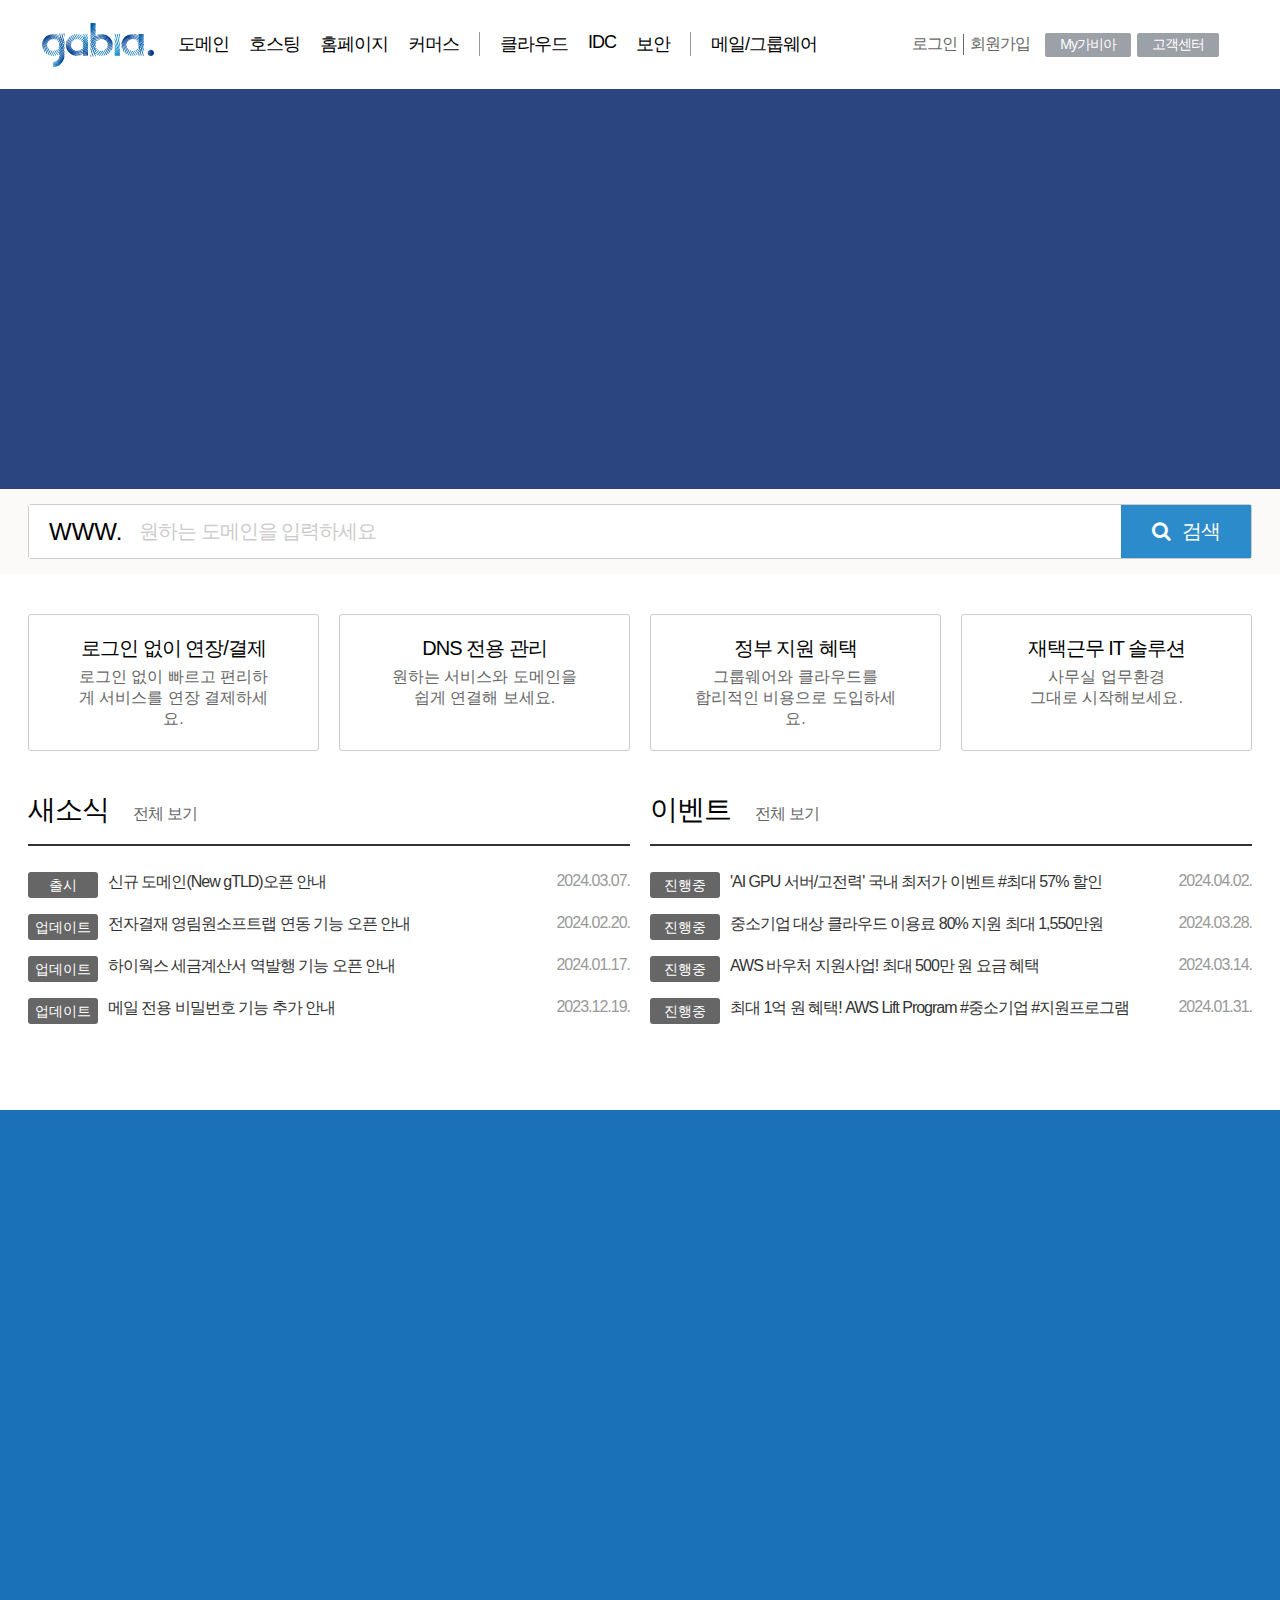
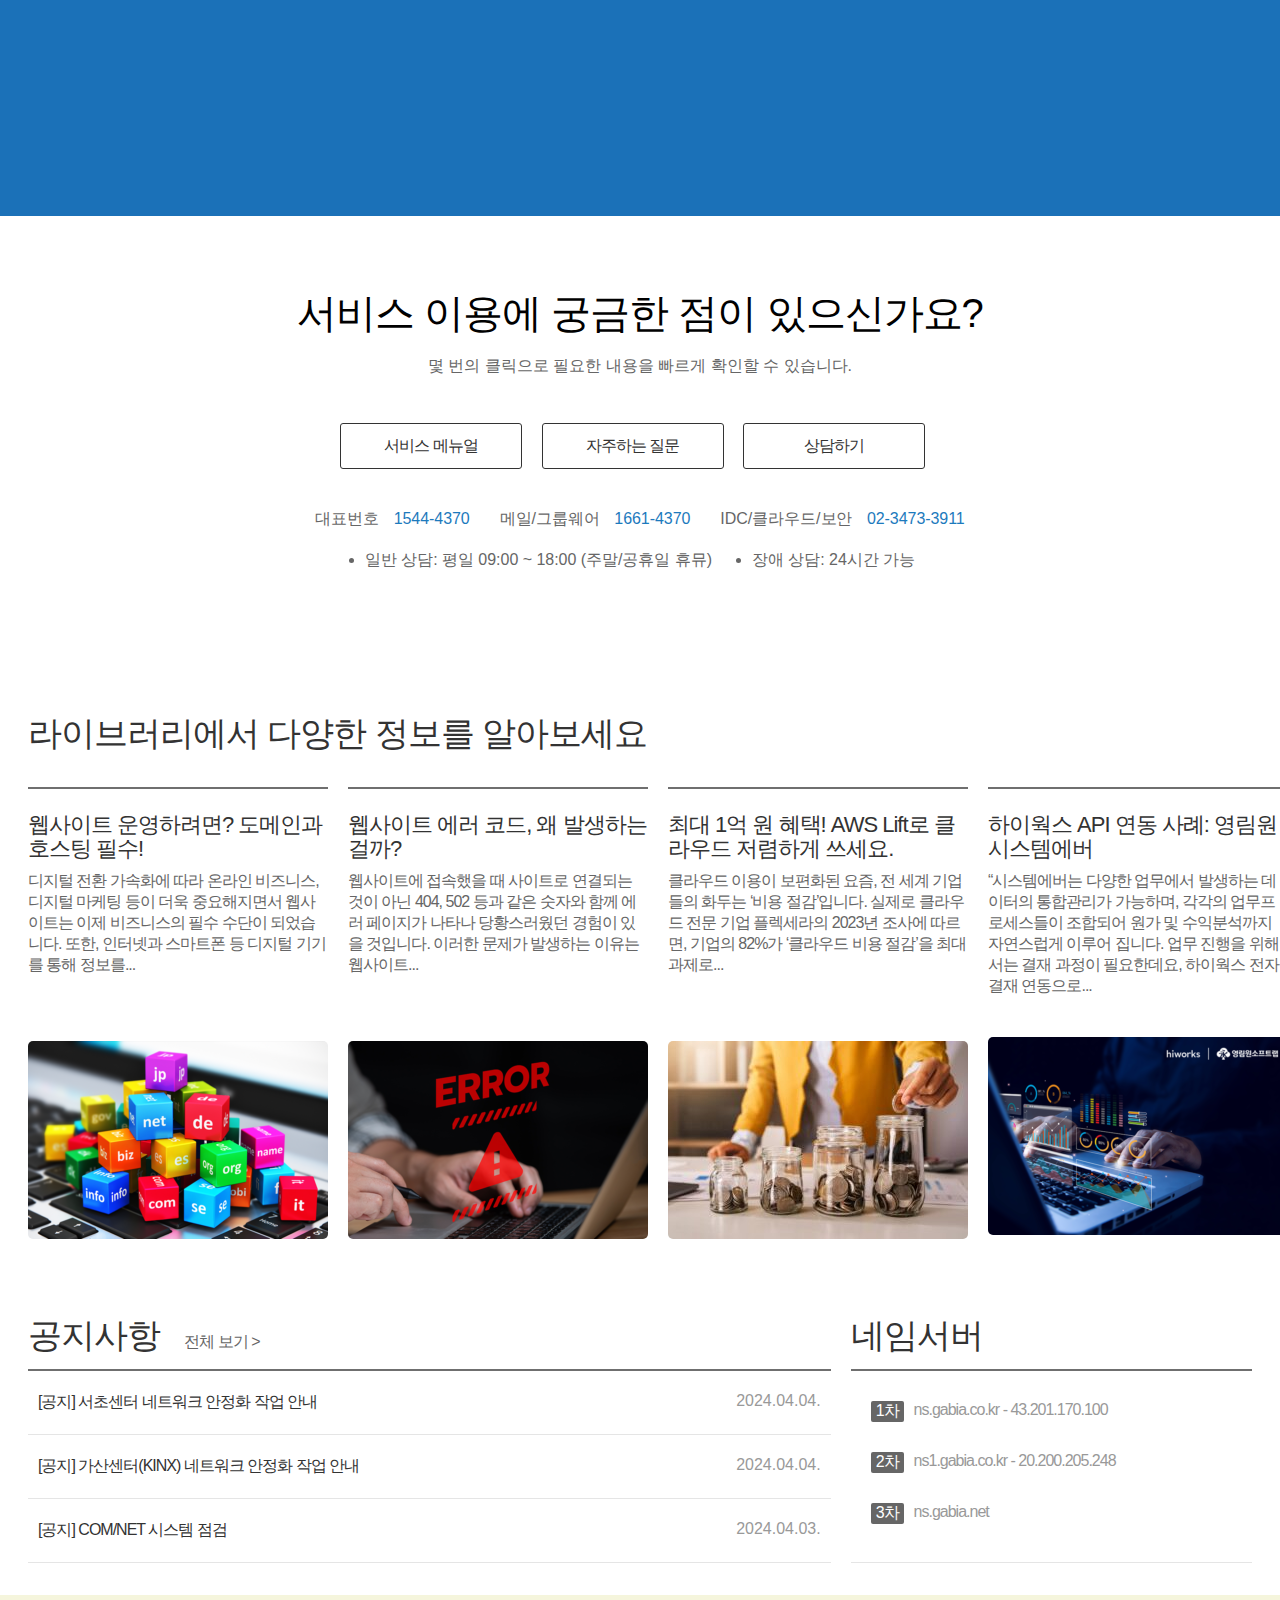
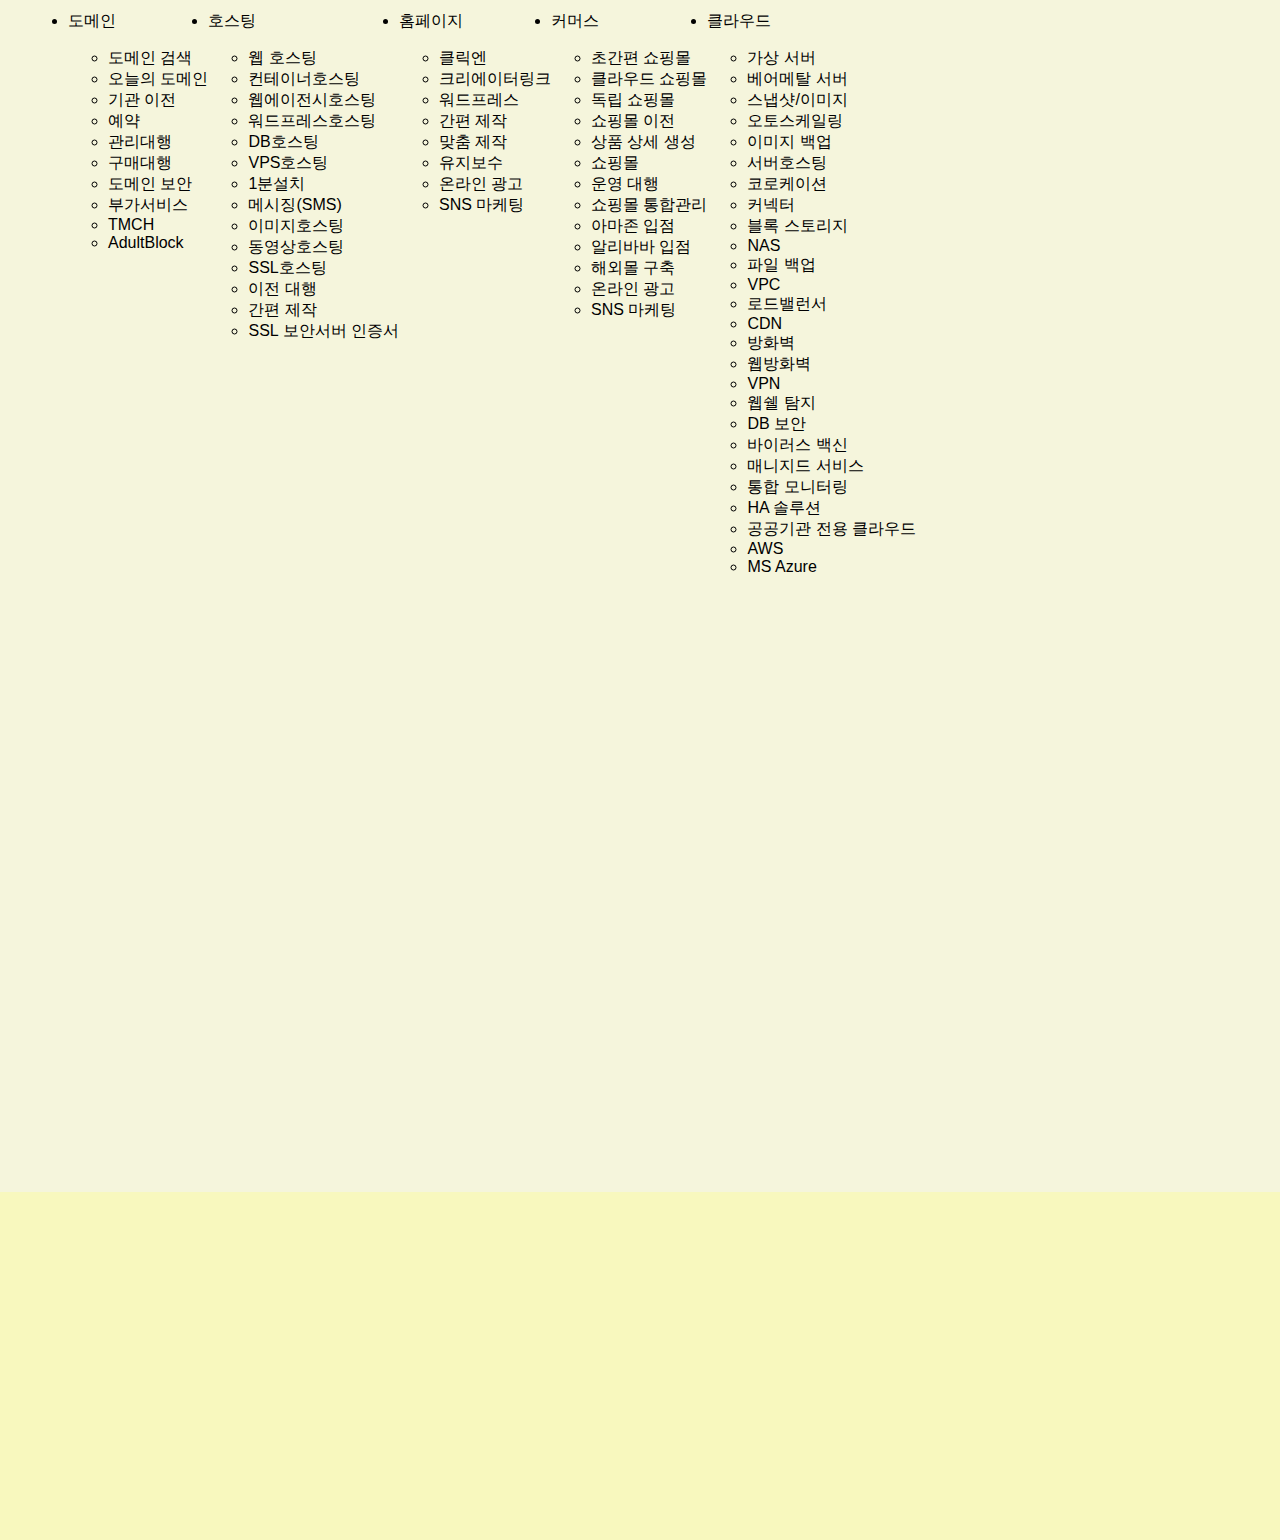
==== commit df187240: "Add files via upload" ====
--- a/index.html
+++ b/index.html
@@ -234,6 +234,9 @@
 						디지털 전환 가속화에 따라 온라인 비즈니스, 디지털 마케팅 등이 더욱 중요해지면서 웹사이트는 이제 비즈니스의 필수 수단이 되었습니다.
 						또한, 인터넷과 스마트폰 등 디지털 기기를 통해 정보를...
 					</a>
+					<div>
+						<img src="./img/gabia_libary_img1.png" alt="가비아 라이브러리 이미지1" class="img_margin">
+					</div>
 				</div>
 				<div >
 					<a href="" class="library_body_tit">
@@ -243,6 +246,9 @@
 						웹사이트에 접속했을 때 사이트로 연결되는 것이 아닌 404, 502 등과 같은 숫자와 함께 에러 페이지가 나타나 당황스러웠던 경험이 있을 것입니다. 
 						이러한 문제가 발생하는 이유는 웹사이트...
 					</a>
+					<div>
+						<img src="./img/gabia_libary_img2.png" alt="가비아 라이브러리 이미지2" class="img_margin">
+					</div>
 				</div>
 				<div >
 					<a href="" class="library_body_tit">
@@ -252,6 +258,9 @@
 						클라우드 이용이 보편화된 요즘, 전 세계 기업들의 화두는 ‘비용 절감’입니다.
 						실제로 클라우드 전문 기업 플렉세라의 2023년 조사에 따르면, 기업의 82%가 ‘클라우드 비용 절감’을 최대 과제로...
 					</a>
+					<div>
+						<img src="./img/gabia_libary_img3.png" alt="가비아 라이브러리 이미지3" class="img_margin">
+					</div>
 				</div>
 				<div >
 					<a href="" class="library_body_tit">
@@ -261,21 +270,156 @@
 						“시스템에버는 다양한 업무에서 발생하는 데이터의 통합관리가 가능하며, 각각의 업무프로세스들이 조합되어 원가 및 수익분석까지 자연스럽게 이루어 집니다. 
 						업무 진행을 위해서는 결재 과정이 필요한데요, 하이웍스 전자결재 연동으로...
 					</a>
-				</div>
-			</div>
-
+					<div>
+						<img src="./img/gabia_libary_img4.png" alt="가비아 라이브러리 이미지4">
+					</div>
+				</div>
+			</div>
 		</div>
 	</section>
 	<section class="noticewrap">
 		<div class="container">
-			<div></div>
-			<div></div>
-		</div>
+			<div class="noticewrap_left">
+					<span>공지사항</span>
+					<a href="">전체 보기 ></a>
+				<ul>
+					<li>
+						<a href="">[공지] 서초센터 네트워크 안정화 작업 안내</a>
+						<span>2024.04.04.</span>
+					</li>
+					<li>
+						<a href="">[공지] 가산센터(KINX) 네트워크 안정화 작업 안내</a>
+						<span>2024.04.04.</span>
+					</li>
+					<li>
+						<a href="">[공지] COM/NET 시스템 점검</a>
+						<span>2024.04.03.</span>
+					</li>
+				</ul>
+			</div>
+			<div class="noticewrap_right">
+				<span>네임서버</span>
+				<ul>
+					<li>
+						<span>1차</span>
+						<span>ns.gabia.co.kr - 43.201.170.100</span>
+					</li>
+					<li>
+						<span>2차</span>
+						<span>ns1.gabia.co.kr - 20.200.205.248</span>
+					</li>
+					<li>
+						<span>3차</span>
+						<span>ns.gabia.net</span>
+					</li>
+				</ul>
+			</div>
+		</div>	
 	</section>
 	<section class="sitemap">
 		<div class="container">
-			<div></div>
-			<div></div>
+			<div class="sitemap_top">
+				<ul>
+					<li>
+						<p><a href="">도메인</a></p>
+						<ul>
+							<li><a href="">도메인 검색</a></li>
+							<li><a href="">오늘의 도메인</a></li>
+							<li><a href="">기관 이전</a></li>
+							<li><a href="">예약</a></li>
+							<li><a href="">관리대행</a></li>
+							<li><a href="">구매대행</a></li>
+							<li><a href="">도메인 보안</a></li>
+							<li><a href="">부가서비스</a></li>
+							<li><a href="">TMCH</a></li>
+							<li><a href="">AdultBlock</a></li>
+						</ul>
+					</li>
+					<li>
+						<p><a href="">호스팅</a></p>
+						<ul>
+							<li><a href="">웹 호스팅</a></li>
+							<li><a href="">컨테이너호스팅</a></li>
+							<li><a href="">웹에이전시호스팅</a></li>
+							<li><a href="">워드프레스호스팅</a></li>
+							<li><a href="">DB호스팅</a></li>
+							<li><a href="">VPS호스팅</a></li>
+							<li><a href="">1분설치</a></li>
+							<li><a href="">메시징(SMS)</a></li>
+							<li><a href="">이미지호스팅</a></li>
+							<li><a href="">동영상호스팅</a></li>
+							<li><a href="">SSL호스팅</a></li>
+							<li><a href="">이전 대행</a></li>
+							<li><a href="">간편 제작</a></li>
+							<li><a href="">SSL 보안서버 인증서</a></li>
+						</ul>
+					</li>
+					<li>
+						<p><a href="">홈페이지</a></p>
+						<ul>
+							<li><a href="">클릭엔</a></li>
+							<li><a href="">크리에이터링크</a></li>
+							<li><a href="">워드프레스</a></li>
+							<li><a href="">간편 제작</a></li>
+							<li><a href="">맞춤 제작</a></li>
+							<li><a href="">유지보수</a></li>
+							<li><a href="">온라인 광고</a></li>
+							<li><a href="">SNS 마케팅</a></li>
+						</ul>
+					</li>
+					<li>
+						<p><a href="">커머스</a></p>
+						<ul>
+							<li><a href="">초간편 쇼핑몰</a></li>
+							<li><a href="">클라우드 쇼핑몰</a></li>
+							<li><a href="">독립 쇼핑몰</a></li>
+							<li><a href="">쇼핑몰 이전</a></li>
+							<li><a href="">상품 상세 생성</a></li>
+							<li><a href="">쇼핑몰</a></li>
+							<li><a href="">운영 대행</a></li>
+							<li><a href="">쇼핑몰 통합관리</a></li>
+							<li><a href="">아마존 입점</a></li>
+							<li><a href="">알리바바 입점</a></li>
+							<li><a href="">해외몰 구축</a></li>
+							<li><a href="">온라인 광고</a></li>
+							<li><a href="">SNS 마케팅</a></li>
+						</ul>
+					</li>
+					<li class="sitemap_cloud">
+						<p><a href="">클라우드</a></p>
+						<ul>
+							<li><a href="">가상 서버</a></li>
+							<li><a href="">베어메탈 서버</a></li>
+							<li><a href="">스냅샷/이미지</a></li>
+							<li><a href="">오토스케일링</a></li>
+							<li><a href="">이미지 백업</a></li>
+							<li><a href="">서버호스팅</a></li>
+							<li><a href="">코로케이션</a></li>
+							<li><a href="">커넥터</a></li>
+							<li><a href="">블록 스토리지</a></li>
+							<li><a href="">NAS</a></li>
+							<li><a href="">파일 백업</a></li>
+							<li><a href="">VPC</a></li>
+							<li><a href="">로드밸런서</a></li>
+							<li><a href="">CDN</a></li>
+							<li><a href="">방화벽</a></li>
+						</ul>
+						<ul>
+							<li><a href="">웹방화벽</a></li>
+							<li><a href="">VPN</a></li>
+							<li><a href="">웹쉘 탐지</a></li>
+							<li><a href="">DB 보안</a></li>
+							<li><a href="">바이러스 백신</a></li>
+							<li><a href="">매니지드 서비스</a></li>
+							<li><a href="">통합 모니터링</a></li>
+							<li><a href="">HA 솔루션</a></li>
+							<li><a href="">공공기관 전용 클라우드</a></li>
+							<li><a href="">AWS</a></li>
+							<li><a href="">MS Azure</a></li>
+						</ul>
+					</li>
+				</ul>
+			</div>
 		</div>
 	</section>
 	<footer class="footer">
--- a/css/index.css
+++ b/css/index.css
@@ -275,8 +275,8 @@
 }
 /* //question */
 .library {
-	height: 534px;
-	background-color: beige;
+	/* height: 534px; */
+	/* background-color: beige; */
 }
 .library .library_head {
 	font-size: 34px;
@@ -299,7 +299,7 @@
 	display: block;
 	/* margin-right: 20px; */
 }
-.library .library_body  a:first-child {
+.library .library_body  a:nth-of-type(1) {
 	font-size: 22px;
 	font-weight: 300;
 	letter-spacing: -1px;
@@ -308,31 +308,130 @@
 	/* border-top: 2px solid #6f6f6f;
 	padding-top: 24px;  */
 }
-.library .library_body  a:last-child {
+.library .library_body  a:nth-of-type(2) {
 	font-weight: 300;
 	letter-spacing: -1px;
 	color: #666;
 	margin-top: 10px;
 }
-
-
-
-
-
-
-
-
-
-
+.library .library_body img {
+	margin-top: 40px;
+	border-radius: 5px;
+	/* width: 100%; */
+}
+.library .library_body img.img_margin {
+	margin-top: 65px;
+}
 /* //library */
 .noticewrap {
-	height: 264px;
-	background-color: rgb(248, 248, 190);
-}
+	/* height: 264px; */
+	/* background-color: rgb(248, 248, 190); */
+}
+.noticewrap .container {
+	display: flex;
+}
+.noticewrap .container > div {
+	margin-top: 70px;
+}
+.noticewrap .container > div:first-child {
+	flex: 2;
+	margin-right: 20px;
+}
+.noticewrap .container > div:last-child {
+	flex: 1;
+}
+.noticewrap .container > div > span {
+	display: inline-block;
+	font-size: 34px;
+	font-weight: 400;
+	letter-spacing: -1px;
+	color: #333;
+} 
+.noticewrap .container > div > a {
+	font-weight: 300;
+	letter-spacing: -1px;
+	color: #666;
+	margin-left: 20px;
+}
+.noticewrap .container .noticewrap_left ul {
+	padding: 0;
+	border-top: 2px solid #6f6f6f;
+	margin-top: 10px;
+}
+.noticewrap .container .noticewrap_left ul li {
+	display: flex;
+	padding: 21px 10px;
+	border-bottom: 1px solid #e5e5e5;
+	
+}
+.noticewrap .container .noticewrap_left ul li a {
+	flex-grow: 1;
+	font-weight: 300;
+	letter-spacing: -1px;
+	color: #333;
+}
+.noticewrap .container .noticewrap_left ul li span {
+	font-weight: 300;
+	color: #999;
+}
+.noticewrap .container .noticewrap_right ul {
+	margin: 10px 0 0 0;
+	padding: 30px 0 38px 20px;
+	border-top: 2px solid #6f6f6f;
+	border-bottom: 1px solid #e5e5e5;
+}
+.noticewrap .container .noticewrap_right ul li {
+	display: flex;
+}
+.noticewrap .container .noticewrap_right ul li span:first-child {
+	display: inline-block;
+	background-color: #666;
+	color: #fff;
+	font-weight: 300;
+	letter-spacing: -1px;
+	padding: 0 5px;
+	border-radius: 2px;
+}
+.noticewrap .container .noticewrap_right ul li span:last-child {
+	margin-left: 10px;
+	font-weight: 300;
+	letter-spacing: -1px;
+	color: #999;
+}
+.noticewrap .container .noticewrap_right ul li:nth-child(2),
+.noticewrap .container .noticewrap_right ul li:nth-child(3) {
+	margin-top: 30px;
+}
+/* //noticewrap */
 .sitemap {
 	height: 1197px;
 	background-color: beige;
 }
+.sitemap .container .sitemap_top > ul {
+	display: flex;
+}
+
+
+
+
+
+
+
+
+
+
+
+
+
+
+/* //sitemap */
+
+
+
+
+
+
+
 .footer {
 	height: 348px;
 	background-color: rgb(248, 248, 190);
